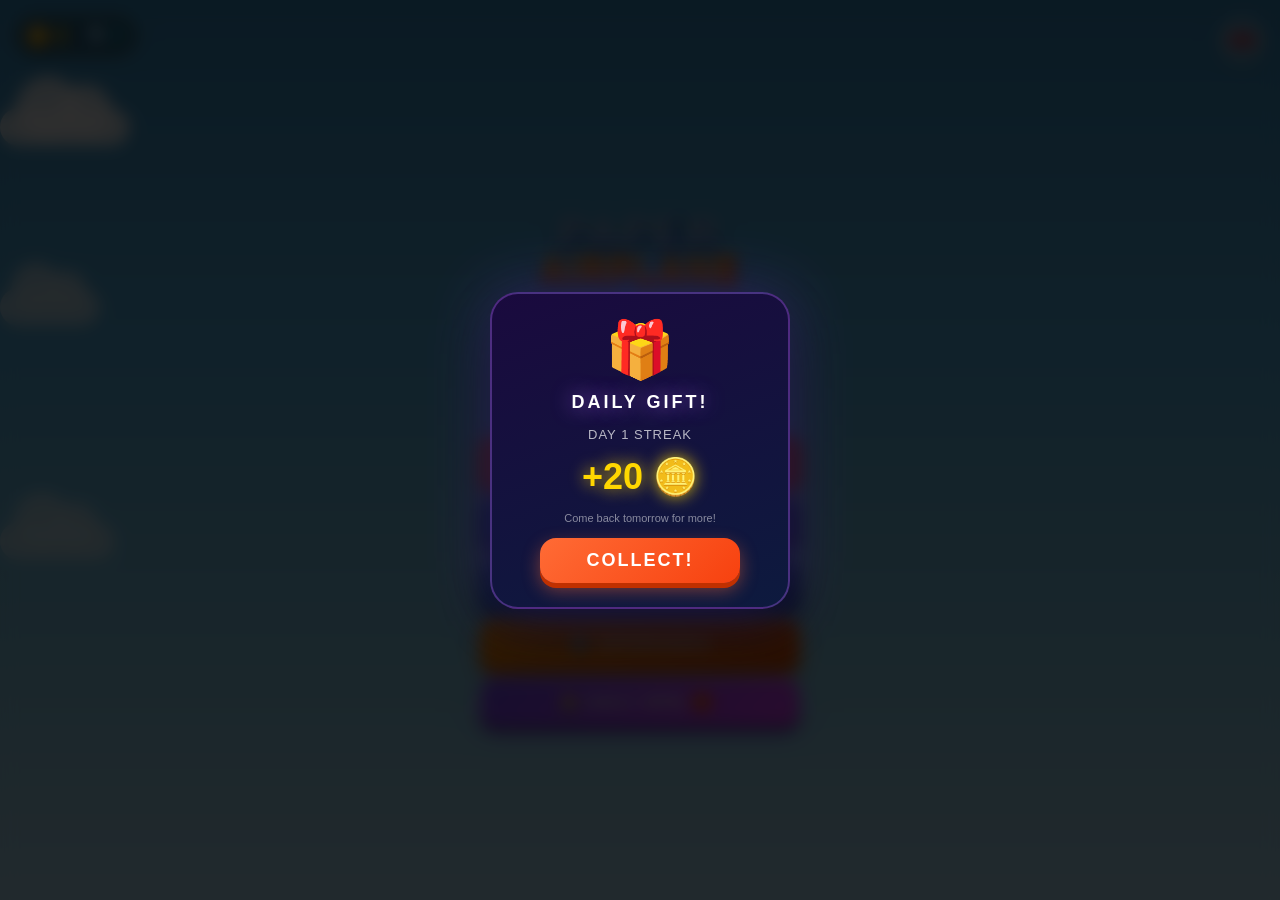
==== index.html @ 9ddf49f9 "v45: missile pickup, beatable boss, detailed tutorial, boss map labels - drawAmmoCrate replaced with" ====
<!DOCTYPE html>
<html lang="en">
<head>
<meta charset="UTF-8">
<meta name="viewport" content="width=device-width, initial-scale=1.0, maximum-scale=1.0, user-scalable=no, viewport-fit=cover">
<meta name="apple-mobile-web-app-capable" content="yes">
<meta name="apple-mobile-web-app-status-bar-style" content="black-translucent">
<meta name="apple-mobile-web-app-title" content="Paper Airplane">
<meta name="theme-color" content="#87CEEB">
<title>Paper Airplane</title>
<link rel="manifest" href="manifest.json">
<link rel="apple-touch-icon" href="icons/apple-touch-icon.png">
<link rel="icon" type="image/svg+xml" href="icons/icon.svg">
<link rel="stylesheet" href="css/style.css?v=28">
</head>
<body>

<!-- DAILY SPIN MODAL -->
<div id="spin-modal" class="spin-modal hidden">
  <div class="spin-box">
    <button class="spin-close-x" onclick="closeSpin()">✕</button>
    <div class="spin-title">🎰 DAILY SPIN</div>
    <div class="spin-wheel-wrap">
      <div class="spin-pointer">▼</div>
      <canvas id="spin-wheel" width="260" height="260"></canvas>
    </div>
    <div id="spin-result" class="spin-result"></div>
    <button id="spin-btn-go" class="btn-play" style="font-size:20px;padding:14px 50px;max-width:220px" onclick="doSpin(false)">🎰 SPIN!</button>
    <!-- Extra ad spins: 3 per day -->
    <div id="spin-ad-slots" class="spin-ad-slots">
      <div class="spin-ad-label" data-i18n="extraSpins">Extra spins today</div>
      <div class="spin-ad-row">
        <button class="spin-ad-btn" id="spin-ad-1" onclick="doAdSpin()">▶ Ad spin</button>
        <button class="spin-ad-btn" id="spin-ad-2" onclick="doAdSpin()">▶ Ad spin</button>
        <button class="spin-ad-btn" id="spin-ad-3" onclick="doAdSpin()">▶ Ad spin</button>
      </div>
    </div>
  </div>
</div>

<!-- TUTORIAL MODAL (first time only) -->
<div id="tutorial-modal" class="tutorial-modal hidden">
  <div class="tut-box">
    <div class="tut-icon">✈️</div>
    <h2 class="tut-title" data-i18n="howToPlay">HOW TO PLAY</h2>
    <div class="tut-steps">
      <div class="tut-step">
        <span class="tut-step-icon">✋</span>
        <span data-i18n-html="tut1"><b>Hold</b> the screen to fly up — <b>release</b> to fall down</span>
      </div>
      <div class="tut-step">
        <span class="tut-step-icon">🟩</span>
        <span data-i18n-html="tut2">Fly through the <b>gaps</b> in the pillars — don't crash!</span>
      </div>

      <div class="tut-section-title">✅ COLLECT THESE</div>
      <div class="tut-step tut-good">
        <span class="tut-step-icon">🪙</span>
        <span><b>Coins</b> — collect them to buy vehicles &amp; upgrades</span>
      </div>
      <div class="tut-step tut-good">
        <span class="tut-step-icon">🎁</span>
        <span><b>Surprise boxes</b> — random reward: coins, shield or diamonds!</span>
      </div>
      <div class="tut-step tut-good">
        <span class="tut-step-icon">🛡️</span>
        <span><b>Shield</b> — absorbs one crash so you survive!</span>
      </div>
      <div class="tut-step tut-good">
        <span class="tut-step-icon">🚀</span>
        <span><b>Missiles</b> — ammo for your gun, tap 🔫 button to shoot!</span>
      </div>

      <div class="tut-section-title">☠️ AVOID THESE</div>
      <div class="tut-step tut-bad">
        <span class="tut-step-icon">🟫</span>
        <span><b>Pillars</b> — crashing into them ends your flight</span>
      </div>
      <div class="tut-step tut-bad">
        <span class="tut-step-icon">🔴</span>
        <span><b>Red spike balls</b> — deadly! Shoot them to destroy &amp; earn coins</span>
      </div>
      <div class="tut-step tut-bad">
        <span class="tut-step-icon">🚁</span>
        <span><b>Enemy drones &amp; missiles</b> — shoot them or dodge!</span>
      </div>

      <div class="tut-step">
        <span class="tut-step-icon">🛬</span>
        <span data-i18n-html="tut5">Reach the <b>distance goal</b> — then fly onto the <b>runway</b> to land!</span>
      </div>
      <div class="tut-step">
        <span class="tut-step-icon">⚔️</span>
        <span>Every <b>10th level</b> is a <b>BOSS</b> — stock up on ammo and dodge its shots!</span>
      </div>
    </div>
    <div class="tut-demo-note" data-i18n="tutDemoNote">👇 Try it yourself in the demo below!</div>
    <button id="tut-start-btn" class="btn-play" data-i18n="letsFly">LET'S FLY!</button>
  </div>
</div>

<!-- MENU -->
<div id="screen-menu" class="screen active">
  <div class="menu-sky">
    <div class="sky-cloud c1"></div>
    <div class="sky-cloud c2"></div>
    <div class="sky-cloud c3"></div>
  </div>
  <!-- Coins — top left -->
  <div class="menu-coins-corner">
    <span class="coin-dot"></span><span id="menu-coins">0</span>
    &nbsp;<span style="color:#00eaff">💎</span><span id="menu-diamonds" style="color:#00eaff;font-weight:bold">0</span>
  </div>
  <!-- Language Selector -->
  <div class="lang-selector" id="langSelector">
    <button class="lang-btn" id="langBtn">🇬🇧</button>
    <div class="lang-dropdown hidden" id="langDropdown"></div>
  </div>
  <div class="menu-content">
    <div class="logo">
      <h1>PAPER</h1>
      <h2>AIRPLANE</h2>
    </div>
    <div class="vehicle-display">
      <canvas id="vehicleCanvas" width="120" height="80"></canvas>
      <div id="vehicle-name" class="vehicle-name">Paper Plane</div>
    </div>
    <div class="stats-row">
      <div class="stat"><span id="menu-level">LVL 1</span></div>
    </div>
    <button id="playBtn" class="btn-play" data-i18n="play">PLAY</button>
    <button id="freePlayBtn" class="btn-free-play">✈️ MY FLIGHT <span id="fp-best-badge" class="fp-best-badge"></span></button>
    <button id="levelsBtn" class="btn-levels" data-i18n="levelsBtn">🗺️ LEVELS</button>
    <button id="shopBtn" class="btn-upgrades" data-i18n="upgradesMenu">⚙️ UPGRADES</button>
    <button id="spinBtn" class="btn-spin" onclick="showSpin()">🎰 DAILY SPIN <span id="spin-badge" class="spin-badge hidden">!</span><span id="spin-countdown" class="spin-countdown"></span></button>
  </div>
</div>

<!-- GAME -->
<div id="screen-game" class="screen">
  <canvas id="gameCanvas"></canvas>
  <button id="shoot-btn" class="shoot-btn hidden">🔫</button>
  <button id="tut-skip-btn" class="tut-skip-btn hidden" onclick="skipTutorial()">SKIP ›</button>
  <div class="game-hud">
    <div class="hud-left">
      <span class="hud-label" data-i18n="level">LEVEL</span>
      <span id="hud-level">1</span>
      <span class="hud-label" style="margin-top:3px">🟡 <span id="hud-coins" style="color:#FFD700;font-weight:bold;">0</span></span>
    </div>
    <div class="hud-center">
      <span class="hud-label" data-i18n="distance">DISTANCE</span>
      <span id="hud-distance">0m</span>
      <span id="hud-goal" class="hud-goal">/ 250m</span>
    </div>
    <div class="hud-right" style="display:none">
      <span class="hud-label" data-i18n="ammo">AMMO</span>
      <span id="hud-ammo" class="hud-ammo-dots">—</span>
    </div>
  </div>
</div>

<!-- DEATH SCREEN — unified single screen -->
<div id="screen-revive" class="screen">
  <div class="death-content">
    <!-- Paper-plane silhouette + title -->
    <svg class="crash-mark" viewBox="0 0 64 64" aria-hidden="true">
      <path d="M4 32 L60 8 L40 56 L32 38 Z" fill="none" stroke="currentColor" stroke-width="2.5" stroke-linejoin="round"/>
      <path d="M32 38 L60 8" fill="none" stroke="currentColor" stroke-width="2.5" stroke-linejoin="round" opacity="0.5"/>
    </svg>
    <h1 class="go-title" data-i18n="crashed">CRASHED!</h1>
    <div class="go-stats">
      <div class="go-stat">
        <div class="go-stat-label" data-i18n="level">LEVEL</div>
        <div class="go-stat-value" id="go-level">1</div>
      </div>
      <div class="go-stat">
        <div class="go-stat-label" data-i18n="distance">DISTANCE</div>
        <div class="go-stat-value" id="go-distance" style="font-size:16px">0m</div>
      </div>
      <div class="go-stat">
        <div class="go-stat-label" data-i18n="coins">COINS</div>
        <div class="go-stat-value" id="go-coins">+0</div>
      </div>
    </div>

    <!-- CONTINUE section: shown while revives are available -->
    <div id="death-continue" class="hidden">
      <div class="revive-ring-wrap">
        <svg width="72" height="72" viewBox="0 0 110 110">
          <circle id="revive-ring-bg" cx="55" cy="55" r="48" fill="none" stroke-width="6"/>
          <circle id="revive-ring-fill" cx="55" cy="55" r="48" fill="none" stroke-width="6"
            stroke-linecap="round" stroke-dasharray="301.6" stroke-dashoffset="0"/>
        </svg>
        <div id="revive-countdown-num">5</div>
      </div>
      <!-- Coin revive: up to 3x, cost rises 100→200→300 -->
      <button id="revive-coin-btn" class="btn-revive-coin"><span data-i18n="continueGame">CONTINUE</span> · <span id="revive-coin-cost">100</span></button>
      <!-- Ad revive: up to 2x, hidden after any coin revive -->
      <div id="revive-ad-section">
        <button id="revive-ad-btn" class="btn-revive-ad"><span data-i18n="watchAd">WATCH AD</span> <span id="revive-ad-count" class="chip">2</span></button>
      </div>
      <button id="retryBtn" class="btn-revive-newgame" data-i18n="newGame">NEW GAME</button>
      <button id="goMenuBtn" class="btn-revive-menu" data-i18n="menu">MENU</button>
    </div>

    <!-- Buy ammo row — shown only when cannon unlocked, not free play -->
    <div id="death-ammo-shop" class="death-ammo-shop hidden">
      <button class="death-ammo-btn" id="death-buy-ammo">🔫 +1 · 50 🪙</button>
      <span id="death-ammo-count" class="death-ammo-count">0</span>
    </div>

    <!-- ENDED section: shown when revives are exhausted -->
    <div id="death-ended" class="hidden">
      <button id="retryBtn2" class="btn-revive-newgame" data-i18n="newGame">NEW GAME</button>
      <button id="goShopBtn" class="btn-revive-menu" data-i18n="upgradesBtn">UPGRADES</button>
      <button id="goMenuBtn2" class="btn-revive-menu" data-i18n="menu">MENU</button>
    </div>
  </div>
</div>

<!-- INTERSTITIAL AD OVERLAY -->
<div id="ad-interstitial">
  <div class="ad-placeholder">
    <div class="ad-placeholder-icon">📺</div>
    <div class="ad-placeholder-text">AD PLACEHOLDER<br><small style="opacity:.5">Replace with AdMob SDK when publishing</small></div>
    <button class="ad-placeholder-skip" id="ad-skip-btn">Please wait...</button>
  </div>
</div>

<!-- LEVEL COMPLETE -->
<div id="screen-levelcomplete" class="screen">
  <div class="levelcomplete-content">
    <div class="lc-icon">🎉</div>
    <h1 class="lc-title" data-i18n="levelComplete">LEVEL COMPLETE!</h1>
    <div class="lc-bravo" id="lc-bravo" data-i18n="wellDone">⭐ WELL DONE! ⭐</div>
    <div class="lc-stats">
      <div class="lc-stat">
        <div class="lc-stat-label" data-i18n="level">LEVEL</div>
        <div class="lc-stat-value" id="lc-level">1</div>
      </div>
      <div class="lc-stat">
        <div class="lc-stat-label" data-i18n="distance">DISTANCE</div>
        <div class="lc-stat-value" id="lc-distance">0m</div>
      </div>
      <div class="lc-stat">
        <div class="lc-stat-label" data-i18n="coins">COINS</div>
        <div class="lc-stat-value" id="lc-coins">+0</div>
      </div>
    </div>
    <div id="lc-diamond-row" class="hidden" style="color:#00eaff;font-size:20px;margin:6px 0;font-weight:bold">💎 +1 DIAMOND!</div>
    <div id="lc-biome" class="lc-biome hidden"></div>
    <!-- Ammo shop row (only visible when cannon is unlocked) -->
    <div id="lc-ammo-shop" class="lc-ammo-shop hidden">
      <span class="lc-ammo-label">💦 Ammo</span>
      <button class="lc-ammo-btn" onclick="lcBuyAmmo()">🔫 +1 · 50 🪙</button>
      <span id="lc-ammo-count" class="lc-ammo-count">0</span>
    </div>
    <button id="nextLevelBtn" class="btn-play">NEXT LEVEL ›</button>
    <button id="lcShopBtn" class="btn-shop" data-i18n="upgradesBtn">🔧 UPGRADES</button>
    <button id="lcMenuBtn" class="btn-menu" data-i18n="menu">MENU</button>
  </div>
</div>

<!-- LEVEL SELECT -->
<div id="screen-levels" class="screen">
  <div class="shop-header">
    <button id="levelsBackBtn" class="btn-back">←</button>
    <h1 data-i18n="levelsTitle">LEVELS</h1>
    <div class="shop-coins">LVL <span id="levels-current">1</span> / 70</div>
  </div>
  <div class="levels-scroll">
    <div id="worlds-container"></div>
  </div>
</div>

<!-- SHOP -->
<div id="screen-shop" class="screen">
  <div class="shop-header">
    <button id="shopBackBtn" class="btn-back">←</button>
    <h1 data-i18n="upgradesTitle">UPGRADES</h1>
    <div class="shop-coins">🪙 <span id="shop-coins">0</span> &nbsp; 💎 <span id="shop-diamonds">0</span></div>
  </div>
  <div class="shop-section">
    <h3 data-i18n="vehicles">VEHICLES</h3>
    <div class="vehicles-grid" id="vehicles-grid"></div>
  </div>
  <div class="shop-section">
    <h3 data-i18n="upgradesSec">UPGRADES</h3>
    <div class="upgrades-list" id="upgrades-list"></div>
  </div>
  <div class="shop-section">
    <h3>✨ TRAIL SKINS</h3>
    <div class="skins-grid" id="skins-grid"></div>
  </div>
</div>

<script src="js/game.js?v=45"></script>
<script>
  if ("serviceWorker" in navigator) {
    navigator.serviceWorker.register("./sw.js").catch(() => {});
  }
</script>
</body>
</html>
---- css/style.css ----
* { margin: 0; padding: 0; box-sizing: border-box; -webkit-tap-highlight-color: transparent; }

:root {
  --sky: #87CEEB; --sky-dark: #4a9aba; --ground: #5d9e3b;
  --coin: #FFD700; --accent: #FF6B35; --white: #ffffff; --dark: #1a1a2e;
}

html {
  position: fixed; width: 100%; height: 100%; overflow: hidden;
}

body {
  background: var(--sky);
  font-family: 'Arial Rounded MT Bold', 'Arial', sans-serif;
  position: fixed; width: 100%; height: 100%;
  overflow: hidden; user-select: none;
}

.screen {
  display: none; position: fixed; inset: 0;
  flex-direction: column; align-items: center; justify-content: center;
}
.screen.active { display: flex; }
.hidden { display: none !important; }

/* ── TUTORIAL MODAL ── */
.tutorial-modal {
  position: fixed; inset: 0; z-index: 100;
  background: rgba(0,0,0,0.75); backdrop-filter: blur(6px);
  display: flex; align-items: center; justify-content: center;
  padding: 20px;
}
.tut-box {
  background: linear-gradient(160deg, #1a1a3e, #16213e);
  border: 1px solid rgba(255,255,255,0.15); border-radius: 24px;
  padding: 28px 24px; max-width: 360px; width: 100%;
  display: flex; flex-direction: column; align-items: center; gap: 16px;
  box-shadow: 0 8px 40px rgba(0,0,0,0.6);
}
.tut-icon { font-size: 52px; }
.tut-title { color: white; font-size: 22px; letter-spacing: 3px; }
.tut-steps { display: flex; flex-direction: column; gap: 10px; width: 100%; }
.tut-step {
  display: flex; align-items: center; gap: 12px;
  background: rgba(255,255,255,0.06); border-radius: 12px; padding: 10px 14px;
  color: rgba(255,255,255,0.85); font-size: 13px; line-height: 1.4;
}
.tut-step-icon { font-size: 22px; flex-shrink: 0; }
.tut-good { border-left: 3px solid #4CAF50; background: rgba(76,175,80,0.10); }
.tut-bad  { border-left: 3px solid #f44336; background: rgba(244,67,54,0.10); }
.tut-section-title {
  font-size: 11px; font-weight: bold; letter-spacing: 2px;
  color: rgba(255,255,255,0.45); text-align: left; padding: 4px 2px 0;
  margin-top: 2px;
}
.tut-demo-note {
  color: rgba(255,255,255,0.55); font-size: 12px; text-align: center;
  margin-top: -4px;
}

/* ── TUTORIAL SKIP BUTTON (overlaid on game canvas) ── */
.tut-skip-btn {
  position: absolute; top: 14px; right: 14px; z-index: 30;
  background: rgba(0,0,0,0.5); color: rgba(255,255,255,0.7);
  border: 1px solid rgba(255,255,255,0.22); border-radius: 20px;
  font-size: 13px; font-weight: bold; padding: 6px 14px;
  cursor: pointer; letter-spacing: 1px;
  transition: opacity .2s;
}
.tut-skip-btn:active { opacity: 0.6; }

/* ── MENU ── */
.menu-sky {
  position: absolute; inset: 0;
  background: linear-gradient(180deg, #3a8fc2 0%, #5bb8e8 40%, #87CEEB 70%, #b8e4f9 100%);
  z-index: 0; overflow: hidden;
}
.sky-cloud {
  position: absolute; background: rgba(255,255,255,0.82);
  border-radius: 50px; height: 38px;
}
.sky-cloud::before, .sky-cloud::after {
  content: ''; position: absolute; background: rgba(255,255,255,0.82); border-radius: 50%;
}
.c1 { width: 130px; top: 12%; animation: cloudMove 22s linear infinite; }
.c1::before { width: 64px; height: 64px; top: -32px; left: 16px; }
.c1::after  { width: 54px; height: 54px; top: -24px; left: 58px; }
.c2 { width: 100px; top: 32%; animation: cloudMove 30s linear 10s infinite; opacity: 0.7; }
.c2::before { width: 48px; height: 48px; top: -26px; left: 12px; }
.c2::after  { width: 40px; height: 40px; top: -18px; left: 46px; }
.c3 { width: 115px; top: 58%; animation: cloudMove 26s linear 5s infinite; opacity: 0.6; }
.c3::before { width: 56px; height: 56px; top: -30px; left: 14px; }
.c3::after  { width: 46px; height: 46px; top: -20px; left: 52px; }
@keyframes cloudMove { from { left: -160px; } to { left: 110%; } }
.menu-content {
  position: relative; z-index: 1;
  display: flex; flex-direction: column; align-items: center;
  gap: 9px; width: 100%; padding: 52px 20px 16px;
}
.logo { text-align: center; }
.logo-plane { font-size: 48px; margin-bottom: 4px; filter: drop-shadow(0 4px 8px rgba(0,0,0,0.3)); animation: float 3s ease-in-out infinite; }
@keyframes float { 0%,100%{transform:translateY(0)} 50%{transform:translateY(-8px)} }
.logo h1 { font-size: 44px; color: #fff; letter-spacing: 3px; text-shadow: 0 3px 0 #1976D2, 0 5px 0 #0D47A1, 0 7px 12px rgba(0,0,0,0.4); -webkit-text-stroke: 2px #1565C0; margin: 0; line-height: 1; }
.logo h2 { font-size: 36px; color: #FFD600; letter-spacing: 2px; margin-top: -2px; text-shadow: 0 3px 0 #E65100, 0 5px 0 #BF360C, 0 7px 12px rgba(0,0,0,0.4); -webkit-text-stroke: 1.5px #E65100; line-height: 1; }

.vehicle-display { display: flex; flex-direction: column; align-items: center; gap: 3px; }
#vehicleCanvas { filter: drop-shadow(0 4px 12px rgba(0,0,0,0.25)); width: 100px; height: 66px; }
.vehicle-name { color: white; font-size: 12px; font-weight: bold; letter-spacing: 2px; text-shadow: 0 2px 4px rgba(0,0,0,0.3); }

/* Coins badge — top left corner of menu */
.menu-coins-corner {
  position: absolute; top: 16px; left: 16px; z-index: 10;
  display: flex; align-items: center; gap: 7px;
  background: rgba(0,0,0,0.32); backdrop-filter: blur(10px);
  border: 1.5px solid rgba(255,215,0,0.45);
  border-radius: 50px; padding: 7px 14px 7px 10px;
  box-shadow: 0 2px 10px rgba(0,0,0,0.3);
}
.menu-coins-corner #menu-coins {
  color: #FFD700; font-size: 20px; font-weight: bold;
  text-shadow: 0 2px 6px rgba(200,120,0,0.6);
}

.stats-row { display: flex; gap: 12px; flex-wrap: wrap; justify-content: center; }
.stat { display: flex; align-items: center; gap: 6px; background: rgba(255,255,255,0.25); border-radius: 24px; padding: 8px 16px; backdrop-filter: blur(10px); }
.stat span { color: white; font-size: 18px; font-weight: bold; text-shadow: 0 2px 4px rgba(0,0,0,0.3); }
.coin-dot {
  display: inline-block; width: 22px; height: 22px; border-radius: 50%;
  background: radial-gradient(circle at 35% 35%, #FFE082, #FFD700 50%, #F9A825);
  border: 2px solid #F57F17;
  box-shadow: 0 2px 6px rgba(0,0,0,0.3), inset 0 1px 0 rgba(255,255,255,0.4);
  flex-shrink: 0;
}

/* ── LANGUAGE SELECTOR ── */
.lang-selector {
  position: absolute; top: 18px; right: 16px; z-index: 10;
}
.lang-btn {
  width: 44px; height: 44px; border-radius: 50%;
  border: 2px solid rgba(255,255,255,0.6);
  background: rgba(255,255,255,0.25); backdrop-filter: blur(10px);
  font-size: 24px; cursor: pointer; display: flex; align-items: center; justify-content: center;
  box-shadow: 0 2px 8px rgba(0,0,0,0.2); transition: transform .1s;
  line-height: 1;
}
.lang-btn:active { transform: scale(0.92); }
.lang-dropdown {
  position: absolute; top: 52px; right: 0;
  background: rgba(15,20,40,0.95); backdrop-filter: blur(16px);
  border: 1px solid rgba(255,255,255,0.15); border-radius: 16px;
  padding: 8px; min-width: 160px;
  box-shadow: 0 8px 32px rgba(0,0,0,0.5);
  display: flex; flex-direction: column; gap: 2px;
}
.lang-opt {
  background: transparent; border: none; color: white;
  font-size: 15px; padding: 9px 14px; border-radius: 10px;
  cursor: pointer; text-align: left; transition: background .15s;
  white-space: nowrap;
}
.lang-opt:hover, .lang-opt.lang-active { background: rgba(255,255,255,0.12); }
.lang-opt.lang-active { color: #FFD700; }

.btn-play {
  background: linear-gradient(135deg, #FF6B35, #f7410f);
  color: white; border: none; border-radius: 16px;
  font-size: 20px; font-weight: bold; letter-spacing: 2px;
  padding: 15px 32px; cursor: pointer; width: 100%; max-width: 320px;
  box-shadow: 0 5px 0 #c03000, 0 7px 18px rgba(255,107,53,0.45);
  transition: transform .1s;
}
.btn-play:active { transform: scale(0.96) translateY(2px); box-shadow: 0 2px 0 #c03000; }

/* ── MY FLIGHT (Free Play) button — softer, distinct from PLAY ── */
.btn-free-play {
  background: linear-gradient(135deg, #1565C0, #283593);
  color: white; border: 2px solid rgba(255,255,255,0.25); border-radius: 16px;
  font-size: 18px; font-weight: bold; letter-spacing: 2px;
  padding: 13px 32px; cursor: pointer; width: 100%; max-width: 320px;
  box-shadow: 0 4px 0 #0d2b7a, 0 6px 16px rgba(21,101,192,0.4);
  transition: transform .1s;
}
.btn-free-play:active { transform: scale(0.96) translateY(2px); box-shadow: 0 2px 0 #0d2b7a; }
.fp-best-badge { font-size: 11px; opacity: 0.82; margin-left: 4px; }

.btn-shop {
  background: rgba(255,255,255,0.22); color: white;
  border: 1.5px solid rgba(255,255,255,0.4); border-radius: 16px;
  font-size: 15px; font-weight: bold; padding: 10px 28px;
  cursor: pointer; backdrop-filter: blur(10px); transition: transform .1s;
}
.btn-shop:active { transform: scale(0.96); }

.btn-levels {
  background: linear-gradient(135deg, #1976D2, #0D47A1);
  color: white; border: 2px solid rgba(255,255,255,0.35); border-radius: 16px;
  font-size: 17px; font-weight: bold; letter-spacing: 2px;
  padding: 13px 32px; cursor: pointer; width: 100%; max-width: 320px;
  box-shadow: 0 5px 0 #0D47A1, 0 8px 18px rgba(13,71,161,0.45);
  text-shadow: 0 2px 4px rgba(0,0,0,0.3);
  transition: transform .1s;
}
.btn-levels:active { transform: scale(0.96) translateY(3px); box-shadow: 0 2px 0 #0D47A1; }

.btn-upgrades {
  background: linear-gradient(135deg, #FF8F00, #E65100);
  color: white; border: 2px solid rgba(255,255,255,0.35); border-radius: 16px;
  font-size: 17px; font-weight: bold; letter-spacing: 2px;
  padding: 13px 32px; cursor: pointer; width: 100%; max-width: 320px;
  box-shadow: 0 5px 0 #BF360C, 0 8px 18px rgba(230,81,0,0.45);
  text-shadow: 0 2px 4px rgba(0,0,0,0.3);
  transition: transform .1s;
}
.btn-upgrades:active { transform: scale(0.96) translateY(3px); box-shadow: 0 2px 0 #BF360C; }

.btn-menu {
  background: transparent; color: rgba(255,255,255,0.7);
  border: 1px solid rgba(255,255,255,0.28); border-radius: 16px;
  font-size: 13px; padding: 9px 24px; cursor: pointer;
}

/* ── GAME ── */
#screen-game { background: #000; padding: 0; touch-action: none; }
#gameCanvas { display: block; width: 100%; height: 100%; touch-action: none; }

.game-hud {
  position: absolute; top: 0; left: 0; right: 0;
  display: flex; justify-content: space-between; align-items: flex-start;
  padding: 10px 12px; gap: 6px; pointer-events: none;
}
.hud-left, .hud-right, .hud-center {
  display: flex; flex-direction: column; align-items: center;
  background: rgba(0,0,0,0.28); border-radius: 14px;
  padding: 5px 12px; backdrop-filter: blur(6px);
}
.hud-center { flex: 1; max-width: 160px; }
.hud-label { color: rgba(255,255,255,0.65); font-size: 9px; letter-spacing: 2px; }
#hud-level { color: #FFD700; font-size: 22px; font-weight: bold; line-height: 1.1; }
#hud-distance { color: #80deea; font-size: 18px; font-weight: bold; line-height: 1.1; }
.hud-goal { color: rgba(255,255,255,0.5); font-size: 11px; margin-top: 1px; }
.hud-ammo-dots { color: #ffcc02; font-size: 11px; letter-spacing: 2px; line-height: 1.4; word-break: break-all; text-align: center; max-width: 80px; }

/* ── SHOOT BUTTON ── */
.shoot-btn {
  position: absolute; bottom: 32px; right: 18px;
  width: 76px; height: 76px; border-radius: 50%;
  border: 3px solid rgba(255,90,20,0.95);
  background: radial-gradient(circle at 40% 38%, rgba(220,60,0,0.9), rgba(120,10,0,0.85));
  color: white; font-size: 13px; font-weight: bold; line-height: 1.2;
  cursor: pointer; z-index: 20;
  display: flex; flex-direction: column; align-items: center; justify-content: center; gap: 1px;
  box-shadow: 0 4px 20px rgba(255,80,30,0.6), inset 0 1px 0 rgba(255,150,80,0.4);
  touch-action: none; user-select: none;
  transition: opacity 0.15s, transform 0.15s;
}
.shoot-btn:active { transform: scale(0.88) !important; opacity: 0.75 !important; }


/* ── REVIVE SCREEN ── */
#screen-revive {
  background: linear-gradient(180deg,#2a0000 0%,#1a0606 100%);
  position: fixed; inset: 0; display: none; flex-direction: column;
  align-items: center; justify-content: center; z-index: 50;
}
#screen-revive.active { display: flex; }
/* Unified death screen */
.death-content {
  display: flex; flex-direction: column; align-items: center; gap: 12px;
  padding: 28px 22px; width: 100%; max-width: 340px;
  overflow-y: auto; -webkit-overflow-scrolling: touch;
}
/* countdown ring */
.revive-ring-wrap { position: relative; width: 72px; height: 72px; margin: 4px 0; }
.revive-ring-wrap svg { transform: rotate(-90deg); }
#revive-ring-bg { stroke: rgba(255,255,255,0.1); }
#revive-ring-fill { stroke: #FF6B35; transition: stroke-dashoffset 1s linear; }
#revive-countdown-num {
  position: absolute; inset: 0; display: flex; align-items: center; justify-content: center;
  color: #FF6B35; font-size: 26px; font-weight: 800;
}
#death-continue { display: flex; flex-direction: column; align-items: center; gap: 9px; width: 100%; }
#death-ended    { display: flex; flex-direction: column; align-items: center; gap: 9px; width: 100%; }
/* primary: coin continue */
.btn-revive-coin {
  background: linear-gradient(160deg, #2e7d32 0%, #1b5e20 100%);
  color: white; border: none; border-radius: 14px;
  font-size: 16px; font-weight: 700; padding: 13px 24px;
  cursor: pointer; width: 100%;
  box-shadow: 0 3px 0 #143d16, 0 5px 16px rgba(46,125,50,0.4);
  transition: transform .1s, opacity .2s;
}
.btn-revive-coin:active { transform: translateY(2px); box-shadow: 0 1px 0 #143d16; }
#revive-ad-section { display: flex; flex-direction: column; align-items: center; gap: 5px; width: 100%; }
/* secondary: ad */
.btn-revive-ad {
  background: rgba(255,255,255,0.08);
  color: rgba(255,255,255,0.85); border: 1px solid rgba(255,255,255,0.18); border-radius: 14px;
  font-size: 15px; font-weight: 600; padding: 11px 24px;
  cursor: pointer; width: 100%;
  transition: transform .1s, opacity .2s;
}
.btn-revive-ad:active { transform: translateY(1px); }
.chip {
  display: inline-block; background: rgba(255,255,255,0.15);
  border-radius: 20px; padding: 1px 7px; font-size: 12px;
  vertical-align: middle; margin-left: 4px;
}
/* NEW GAME — most prominent action */
.btn-revive-newgame {
  background: linear-gradient(160deg, #1565c0 0%, #0d47a1 100%);
  color: white; border: none; border-radius: 14px;
  font-size: 16px; font-weight: 700; padding: 13px 24px;
  cursor: pointer; width: 100%;
  box-shadow: 0 3px 0 #0a2f6e, 0 5px 16px rgba(21,101,192,0.4);
  transition: transform .1s;
}
.btn-revive-newgame:active { transform: translateY(2px); box-shadow: 0 1px 0 #0a2f6e; }
/* ammo buy row on death screen */
.death-ammo-shop {
  display: flex; align-items: center; gap: 10px; width: 100%;
  background: rgba(255,204,2,0.08); border: 1px solid rgba(255,204,2,0.2);
  border-radius: 12px; padding: 8px 14px;
}
.death-ammo-btn {
  flex: 1; background: rgba(255,204,2,0.15); border: 1px solid rgba(255,204,2,0.4);
  border-radius: 10px; color: #ffcc02; font-size: 14px; font-weight: 600;
  padding: 8px 12px; cursor: pointer; transition: background .1s;
}
.death-ammo-btn:active { background: rgba(255,204,2,0.28); }
.death-ammo-count {
  color: #ffcc02; font-size: 18px; font-weight: bold; min-width: 28px; text-align: right;
}
/* menu link */
.btn-revive-menu {
  background: transparent; color: rgba(255,255,255,0.38);
  border: 1px solid rgba(255,255,255,0.12); border-radius: 14px;
  font-size: 13px; font-weight: 500; padding: 9px 24px;
  cursor: pointer; width: 100%; transition: opacity .1s;
}
.btn-revive-menu:active { opacity: 0.6; }

/* ── INTERSTITIAL AD OVERLAY ── */
#ad-interstitial {
  position: fixed; inset: 0; z-index: 200;
  background: rgba(0,0,0,0.92); backdrop-filter: blur(6px);
  display: none; flex-direction: column;
  align-items: center; justify-content: center; gap: 20px;
}
#ad-interstitial.active { display: flex; }
.ad-placeholder {
  background: #111; border: 2px solid rgba(255,255,255,0.15);
  border-radius: 20px; padding: 40px 48px;
  display: flex; flex-direction: column; align-items: center; gap: 14px;
  min-width: 280px;
}
.ad-placeholder-icon { font-size: 48px; }
.ad-placeholder-text { color: rgba(255,255,255,0.7); font-size: 14px; letter-spacing: 1px; text-align: center; }
.ad-placeholder-skip {
  color: rgba(255,255,255,0.4); font-size: 13px;
  background: transparent; border: 1px solid rgba(255,255,255,0.15);
  border-radius: 20px; padding: 8px 20px; cursor: pointer;
}

/* ── DEATH SCREEN header ── */
.crash-mark {
  width: 48px; height: 48px; color: rgba(255,107,53,0.65);
  animation: crashIn .35s cubic-bezier(.36,.07,.19,.97) both;
}
@keyframes crashIn {
  0%  { opacity:0; transform:rotate(-15deg) scale(0.6); }
  100%{ opacity:1; transform:rotate(0deg)   scale(1);   }
}
.go-title {
  color: white; font-size: 32px; font-weight: 800;
  letter-spacing: 5px; margin: 0;
  text-shadow: 0 2px 12px rgba(255,107,53,0.5);
}
.go-stats { display: flex; gap: 8px; width: 100%; }
.go-stat {
  flex: 1; background: rgba(255,255,255,0.07); border-radius: 12px;
  padding: 10px 4px; text-align: center; border: 1px solid rgba(255,255,255,0.1);
}
.go-stat-label { color: rgba(255,255,255,0.45); font-size: 9px; letter-spacing: 2px; margin-bottom: 4px; }
.go-stat-value { color: white; font-size: 20px; font-weight: bold; }

/* ── LEVEL COMPLETE ── */
#screen-levelcomplete { background: linear-gradient(180deg,#0a2a10 0%,#1a4a20 50%,#0d2a1a 100%); }
.levelcomplete-content {
  display: flex; flex-direction: column; align-items: center; gap: 18px;
  padding: 40px 28px; width: 100%; max-width: 380px;
}
.lc-icon { font-size: 72px; animation: pop 0.5s cubic-bezier(0.36,0.07,0.19,0.97); }
@keyframes pop { 0%{transform:scale(0)} 70%{transform:scale(1.2)} 100%{transform:scale(1)} }
.lc-title { color: #4CAF50; font-size: 32px; letter-spacing: 3px; text-shadow: 0 0 20px rgba(76,175,80,0.7); }
.lc-stats { display: flex; gap: 12px; width: 100%; }
.lc-stat {
  flex: 1; background: rgba(255,255,255,0.08); border-radius: 16px;
  padding: 14px 8px; text-align: center; border: 1px solid rgba(76,175,80,0.25);
}
.lc-stat-label { color: rgba(255,255,255,0.5); font-size: 11px; letter-spacing: 2px; margin-bottom: 6px; }
.lc-stat-value { color: white; font-size: 26px; font-weight: bold; }
.lc-bravo {
  font-size: 22px; font-weight: bold; color: #FFD700;
  text-shadow: 0 0 16px rgba(255,215,0,0.8);
  letter-spacing: 2px;
  animation: bravoIn 0.6s cubic-bezier(0.36,0.07,0.19,0.97) both;
}
@keyframes bravoIn {
  0% { transform: scale(0.5) translateY(20px); opacity: 0; }
  60% { transform: scale(1.15) translateY(-4px); opacity: 1; }
  100% { transform: scale(1) translateY(0); opacity: 1; }
}
.lc-biome {
  color: #80deea; font-size: 14px; font-weight: bold; letter-spacing: 2px;
  background: rgba(0,200,255,0.1); padding: 8px 20px; border-radius: 20px;
  border: 1px solid rgba(0,200,255,0.25);
}
.lc-ammo-shop {
  display: flex; align-items: center; gap: 10px;
  background: rgba(255,107,53,0.12); border: 1.5px solid rgba(255,107,53,0.35);
  border-radius: 18px; padding: 8px 16px; margin: 4px 0;
}
.lc-ammo-label { color: #FFD700; font-size: 15px; font-weight: 700; flex: 1; }
.lc-ammo-btn {
  background: linear-gradient(135deg,#FF6B35,#e64a19); color: #fff;
  border: none; border-radius: 14px; padding: 7px 16px;
  font-size: 14px; font-weight: 800; cursor: pointer; white-space: nowrap;
}
.lc-ammo-btn:active { transform: scale(0.93); }
.lc-ammo-count { color: #fff; font-size: 18px; font-weight: bold; min-width: 24px; text-align: center; }

/* ── SHOP ── */
#screen-shop { background: linear-gradient(180deg,#1a1a3e 0%,#16213e 100%); overflow-y: auto; -webkit-overflow-scrolling: touch; justify-content: flex-start; padding: 0; touch-action: pan-y; }
.shop-header {
  display: flex; justify-content: space-between; align-items: center;
  padding: 16px 20px; width: 100%; background: rgba(0,0,0,0.3);
  flex-shrink: 0; position: sticky; top: 0; z-index: 10;
}
.shop-header h1 { color: white; font-size: 20px; letter-spacing: 3px; }
.shop-coins { color: var(--coin); font-size: 18px; font-weight: bold; }
.btn-back { background: rgba(255,255,255,0.15); border: none; color: white; font-size: 20px; width: 40px; height: 40px; border-radius: 50%; cursor: pointer; }

.shop-section { width: 100%; padding: 18px 18px 0; }
.shop-section h3 { color: rgba(255,255,255,0.6); font-size: 12px; letter-spacing: 3px; margin-bottom: 12px; }

.vehicles-grid { display: grid; grid-template-columns: repeat(2,1fr); gap: 10px; padding-bottom: 10px; }
.vehicle-card {
  background: rgba(255,255,255,0.06); border: 2px solid rgba(255,255,255,0.1);
  border-radius: 16px; padding: 14px 10px; text-align: center; cursor: pointer;
  transition: all .2s;
}
.vehicle-card.owned  { border-color: rgba(255,255,255,0.3); }
.vehicle-card.active { border-color: var(--accent); background: rgba(255,107,53,0.15); }
/* coin-locked: can buy but need more coins */
.vehicle-card.locked { opacity: 0.55; }
/* level-locked: not yet reachable */
.vehicle-card.level-locked {
  opacity: 0.35;
  filter: grayscale(80%);
  cursor: not-allowed;
  border-color: rgba(255,255,255,0.06);
}
.vehicle-card.level-locked:active { transform: none; }
.vehicle-card:active { transform: scale(0.95); }
.vc-icon  { font-size: 32px; margin-bottom: 6px; }
.vc-name  { color: white; font-size: 11px; font-weight: bold; letter-spacing: 1px; margin-bottom: 4px; }
.vc-cost  { color: var(--coin); font-size: 12px; }
.vc-badge { font-size: 10px; margin-top: 4px; }
/* level requirement badge */
.vc-lvl-req {
  color: #90A4AE; font-size: 12px; font-weight: bold;
  margin-top: 4px; letter-spacing: 1px;
}
.vc-perk  { color: rgba(255,255,255,0.55); font-size: 9px; line-height: 1.3; margin-bottom: 4px; padding: 3px 4px; background: rgba(255,255,255,0.06); border-radius: 4px; }

.upgrades-list { display: flex; flex-direction: column; gap: 10px; padding-bottom: 28px; }
.upgrade-row {
  background: rgba(255,255,255,0.06); border: 1px solid rgba(255,255,255,0.1);
  border-radius: 14px; padding: 14px 16px;
  display: flex; align-items: center; gap: 14px; cursor: pointer;
}
.upgrade-row:active { transform: scale(0.98); }
.up-icon { font-size: 28px; }
.up-info { flex: 1; }
.up-name { color: white; font-size: 15px; font-weight: bold; margin-bottom: 2px; }
.up-desc { color: rgba(255,255,255,0.5); font-size: 12px; }
.up-bar { height: 8px; background: rgba(255,255,255,0.1); border-radius: 50px; margin-top: 6px; overflow: hidden; }
.up-bar-fill { height: 100%; border-radius: 50px; background: linear-gradient(90deg,#FF6B35,#FFD700); transition: width .3s; }
.up-cost { color: var(--coin); font-size: 14px; font-weight: bold; white-space: nowrap; }
.up-maxed { color: #4CAF50; font-size: 12px; font-weight: bold; }

/* ── TRAIL SKINS ── */
.skins-grid { display: grid; grid-template-columns: repeat(3,1fr); gap: 8px; padding-bottom: 12px; }
.skin-card {
  background: rgba(255,255,255,0.07);
  border: 1.5px solid rgba(255,255,255,0.14);
  border-radius: 14px;
  padding: 10px 6px 8px;
  display: flex; flex-direction: column; align-items: center;
  cursor: pointer; user-select: none;
  transition: transform .12s, border-color .15s;
}
.skin-card.skin-active { border-color: #FF6B35; background: rgba(255,107,53,0.13); }
.skin-card:active { transform: scale(0.93); }
.skin-emoji { font-size: 26px; line-height: 1.1; }
.skin-name  { font-size: 11px; font-weight: 700; color: #fff; text-align: center; margin: 3px 0 4px; letter-spacing: .5px; }
.skin-preview { display: flex; flex-wrap: wrap; justify-content: center; min-height: 14px; margin-bottom: 6px; }
.skin-btn { width: 100%; padding: 5px 0; border-radius: 20px; border: none; font-size: 10px; font-weight: 800; cursor: pointer; letter-spacing: .5px; }

@keyframes pulse { from{opacity:1;transform:scale(1)} to{opacity:0.7;transform:scale(1.05)} }

/* ── LEVEL SELECT ── */
#screen-levels {
  background: linear-gradient(180deg, #1a1a3e 0%, #16213e 100%);
  justify-content: flex-start;
  touch-action: pan-y;
}
.levels-scroll {
  width: 100%; overflow-y: auto; padding: 16px 16px 32px;
  flex: 1; touch-action: pan-y;
  -webkit-overflow-scrolling: touch;
}

.world-section {
  margin-bottom: 20px;
  border-radius: 18px;
  overflow: hidden;
  border: 1px solid rgba(255,255,255,0.08);
}
.world-header {
  display: flex; align-items: center; gap: 10px;
  padding: 12px 16px;
  background: var(--wc, rgba(255,255,255,0.08));
}
.world-emoji { font-size: 22px; }
.world-name  { color: #fff; font-size: 15px; font-weight: bold; letter-spacing: 2px; flex: 1; }
.world-range { color: rgba(255,255,255,0.5); font-size: 12px; }

.world-bubbles {
  display: grid; grid-template-columns: repeat(5, 1fr);
  gap: 8px; padding: 12px;
  background: rgba(0,0,0,0.25);
}

.lv-bubble {
  aspect-ratio: 1;
  border-radius: 50%;
  display: flex; align-items: center; justify-content: center;
  font-size: 14px; font-weight: bold;
  border: 2px solid transparent;
  transition: transform 0.12s;
  cursor: pointer;
  position: relative;
}
.lv-bubble:active { transform: scale(0.88); }

/* Completed level */
.lv-bubble.done {
  background: rgba(76,175,80,0.25);
  border-color: #4CAF50;
  color: #81c784;
  flex-direction: column; gap: 1px;
}
.lv-pb {
  font-size: 7px; color: #FFD700; font-weight: bold;
  letter-spacing: 0; line-height: 1; opacity: 0.9;
}
/* Current level — glowing */
.lv-bubble.current {
  background: rgba(255,107,53,0.3);
  border-color: #FF6B35;
  color: #fff;
  box-shadow: 0 0 12px rgba(255,107,53,0.6);
  animation: pulse 1s infinite alternate;
  font-size: 13px;
}
/* Locked level */
.lv-bubble.locked {
  background: rgba(0,0,0,0.35);
  border-color: rgba(255,255,255,0.12);
  color: rgba(255,255,255,0.25);
  cursor: default;
  flex-direction: column;
  gap: 0;
  font-size: 10px;
  position: relative;
  overflow: visible;
}
.lv-lock-icon { font-size: 18px; line-height: 1; }
.lv-lock-num  { font-size: 8px; color: rgba(255,255,255,0.35); line-height: 1; }

/* Chain links above/below locked bubbles */
.lv-bubble.locked::before,
.lv-bubble.locked::after {
  content: '⛓';
  position: absolute;
  font-size: 10px;
  opacity: 0.4;
  left: 50%; transform: translateX(-50%);
  pointer-events: none;
}
.lv-bubble.locked::before { top: -13px; }
.lv-bubble.locked::after  { bottom: -13px; }

/* Boss levels — special glow */
.lv-bubble.boss-level {
  border-color: #FF5722 !important;
  box-shadow: 0 0 10px rgba(255,87,34,0.5);
}
.lv-bubble.boss-level.done  { border-color: #FF5722 !important; }
.lv-bubble.boss-level.current { border-color: #FF5722 !important; box-shadow: 0 0 16px rgba(255,87,34,0.8), 0 0 30px rgba(255,87,34,0.4); }
.lv-boss-crown {
  position: absolute; top: -10px; right: -4px;
  font-size: 12px; pointer-events: none;
}
.lv-bubble-wrap {
  display: flex; flex-direction: column; align-items: center; gap: 4px;
}
.lv-boss-tag {
  font-size: 9px; font-weight: bold; letter-spacing: 1px;
  color: #FF5722; text-shadow: 0 0 6px rgba(255,87,34,0.8);
  white-space: nowrap;
}

/* ── DAILY SPIN BUTTON ── */
.btn-spin {
  background: linear-gradient(135deg, #7C4DFF, #E040FB);
  color: white; border: 2px solid rgba(255,255,255,0.35); border-radius: 16px;
  font-size: 16px; font-weight: bold; letter-spacing: 1px;
  padding: 12px 28px; cursor: pointer; width: 100%; max-width: 320px;
  box-shadow: 0 5px 0 #4A148C, 0 8px 20px rgba(124,77,255,0.5);
  text-shadow: 0 2px 4px rgba(0,0,0,0.3);
  transition: transform .1s, box-shadow .1s;
  display: flex; align-items: center; justify-content: center; gap: 8px;
  position: relative;
}
.btn-spin:active { transform: scale(0.96) translateY(3px); box-shadow: 0 2px 0 #4A148C; }
.btn-spin.spin-unavailable {
  background: linear-gradient(135deg, #37474f, #546e7a);
  box-shadow: 0 5px 0 #263238, 0 8px 20px rgba(0,0,0,0.3);
}
.spin-badge {
  background: #FF5722; color: white; border-radius: 50%;
  width: 20px; height: 20px; font-size: 12px; font-weight: bold;
  display: flex; align-items: center; justify-content: center;
  animation: pulse 0.8s infinite alternate;
}
.spin-countdown { font-size: 12px; opacity: 0.7; font-weight: normal; letter-spacing: 0; }

/* ── SPIN MODAL ── */
.spin-modal {
  position: fixed; inset: 0; z-index: 200;
  background: rgba(0,0,0,0.82); backdrop-filter: blur(8px);
  display: flex; align-items: center; justify-content: center;
  padding: 20px;
}
.spin-box {
  background: linear-gradient(160deg, #1a0a3e, #0d1a3e);
  border: 2px solid rgba(180,100,255,0.35); border-radius: 28px;
  padding: 28px 20px 24px; max-width: 340px; width: 100%;
  display: flex; flex-direction: column; align-items: center; gap: 18px;
  box-shadow: 0 0 60px rgba(124,77,255,0.3), 0 20px 60px rgba(0,0,0,0.7);
  position: relative;
}
.spin-close-x {
  position: absolute; top: 14px; right: 14px;
  background: rgba(255,255,255,0.1); border: none; color: rgba(255,255,255,0.7);
  width: 32px; height: 32px; border-radius: 50%; font-size: 16px;
  cursor: pointer; display: flex; align-items: center; justify-content: center;
}
.spin-title {
  color: white; font-size: 22px; font-weight: bold; letter-spacing: 3px;
  text-shadow: 0 0 20px rgba(180,100,255,0.8);
}
.spin-wheel-wrap {
  position: relative; display: flex; flex-direction: column; align-items: center;
}
.spin-pointer {
  font-size: 24px; color: #FFD700;
  text-shadow: 0 0 12px rgba(255,215,0,0.8);
  line-height: 1; margin-bottom: -4px; z-index: 1;
  animation: none;
}
#spin-wheel {
  border-radius: 50%;
  box-shadow: 0 0 30px rgba(124,77,255,0.5), 0 0 0 4px rgba(255,255,255,0.15);
  transform-origin: center center;
}
.spin-result {
  min-height: 54px; font-size: 24px; font-weight: bold; letter-spacing: 1px;
  text-shadow: 0 0 20px currentColor;
  text-align: center; line-height: 1.4;
  animation: spin-result-pop 0.4s ease-out;
}
@keyframes spin-result-pop {
  0%   { transform: scale(0.6); opacity: 0; }
  70%  { transform: scale(1.1); }
  100% { transform: scale(1);   opacity: 1; }
}
/* Extra ad spins row */
.spin-ad-slots {
  width: 100%; display: flex; flex-direction: column; align-items: center; gap: 8px;
  border-top: 1px solid rgba(255,255,255,0.1); padding-top: 12px;
}
.spin-ad-label {
  color: rgba(255,255,255,0.45); font-size: 11px; letter-spacing: 2px;
}
.spin-ad-row {
  display: flex; gap: 8px; width: 100%;
}
.spin-ad-btn {
  flex: 1; background: rgba(255,255,255,0.08);
  border: 1px solid rgba(255,255,255,0.18); border-radius: 10px;
  color: rgba(255,255,255,0.8); font-size: 12px; font-weight: 600;
  padding: 8px 4px; cursor: pointer;
  transition: opacity .15s, background .15s;
}
.spin-ad-btn:not(:disabled):hover { background: rgba(255,255,255,0.14); }
.spin-ad-btn:active { transform: scale(0.96); }
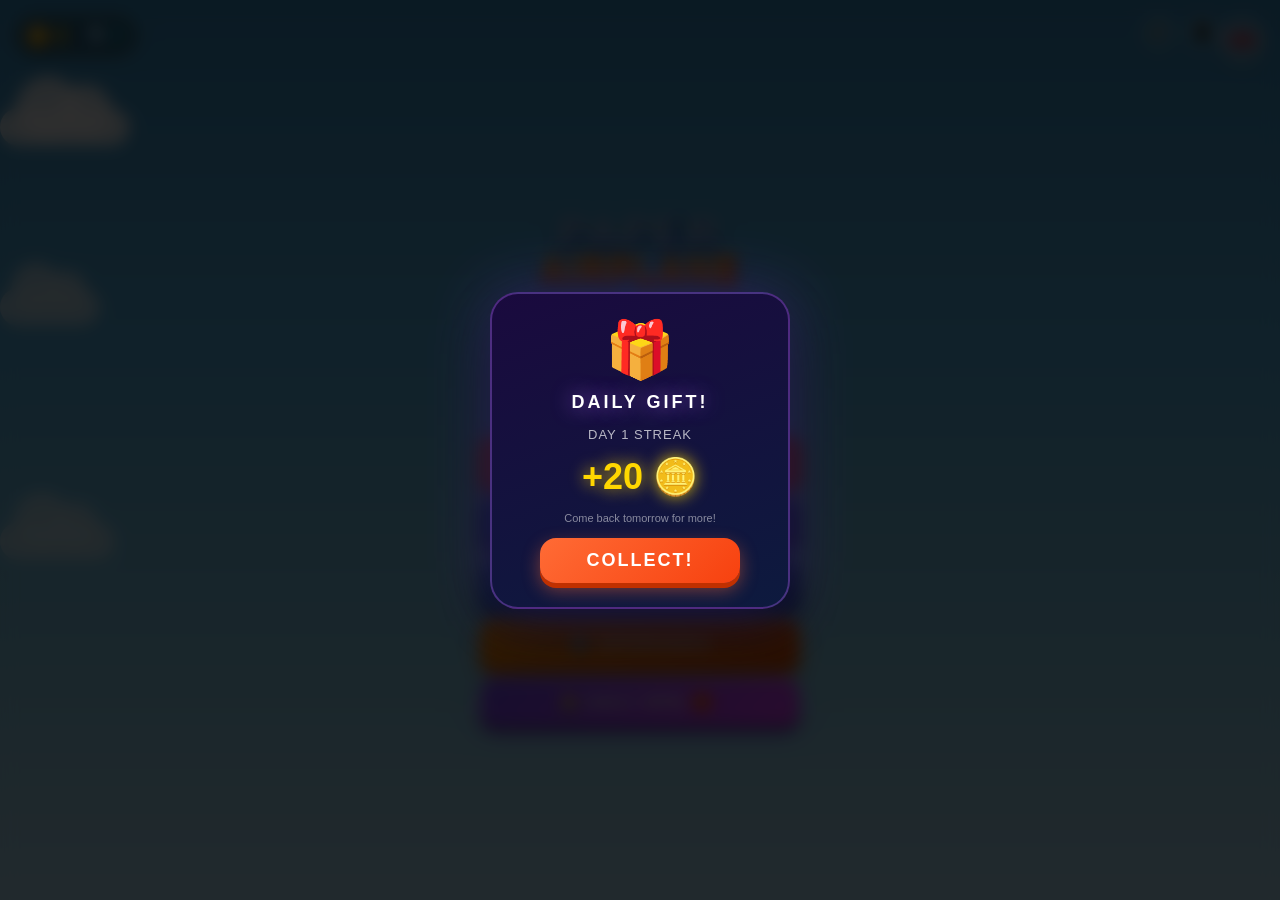
==== commit 01cc2768: "v49: 8 fixes — drone speed, map layout, save ammo, shoot rewards, no pillar shake, haptics, settings" ====
--- a/index.html
+++ b/index.html
@@ -11,7 +11,7 @@
 <link rel="manifest" href="manifest.json">
 <link rel="apple-touch-icon" href="icons/apple-touch-icon.png">
 <link rel="icon" type="image/svg+xml" href="icons/icon.svg">
-<link rel="stylesheet" href="css/style.css?v=28">
+<link rel="stylesheet" href="css/style.css?v=30">
 </head>
 <body>
 
@@ -115,6 +115,11 @@
   <div class="lang-selector" id="langSelector">
     <button class="lang-btn" id="langBtn">🇬🇧</button>
     <div class="lang-dropdown hidden" id="langDropdown"></div>
+  </div>
+  <!-- Settings (sound + vibration toggles) -->
+  <div class="settings-row" id="settings-row">
+    <button class="settings-toggle-btn" id="sound-toggle-btn" onclick="toggleSound()" title="Sound">🔊</button>
+    <button class="settings-toggle-btn" id="vibrate-toggle-btn" onclick="toggleVibrate()" title="Vibration">📳</button>
   </div>
   <div class="menu-content">
     <div class="logo">
@@ -152,7 +157,7 @@
       <span id="hud-distance">0m</span>
       <span id="hud-goal" class="hud-goal">/ 250m</span>
     </div>
-    <div class="hud-right" style="display:none">
+    <div class="hud-right" id="hud-right" style="display:none">
       <span class="hud-label" data-i18n="ammo">AMMO</span>
       <span id="hud-ammo" class="hud-ammo-dots">—</span>
     </div>
@@ -294,7 +299,7 @@
   </div>
 </div>
 
-<script src="js/game.js?v=45"></script>
+<script src="js/game.js?v=49"></script>
 <script>
   if ("serviceWorker" in navigator) {
     navigator.serviceWorker.register("./sw.js").catch(() => {});
--- a/css/style.css
+++ b/css/style.css
@@ -162,6 +162,20 @@
 .lang-opt:hover, .lang-opt.lang-active { background: rgba(255,255,255,0.12); }
 .lang-opt.lang-active { color: #FFD700; }
 
+/* ── SETTINGS TOGGLES ── */
+.settings-row {
+  display: flex; gap: 8px; justify-content: flex-end;
+  position: absolute; top: 14px; right: 60px;
+}
+.settings-toggle-btn {
+  background: rgba(255,255,255,0.12); border: 1px solid rgba(255,255,255,0.2);
+  border-radius: 50%; width: 36px; height: 36px;
+  font-size: 18px; display: flex; align-items: center; justify-content: center;
+  cursor: pointer; transition: background 0.2s;
+}
+.settings-toggle-btn:active { background: rgba(255,255,255,0.25); }
+.settings-toggle-btn.off { opacity: 0.4; filter: grayscale(1); }
+
 .btn-play {
   background: linear-gradient(135deg, #FF6B35, #f7410f);
   color: white; border: none; border-radius: 16px;
@@ -242,6 +256,10 @@
 .hud-ammo-dots { color: #ffcc02; font-size: 11px; letter-spacing: 2px; line-height: 1.4; word-break: break-all; text-align: center; max-width: 80px; }
 
 /* ── SHOOT BUTTON ── */
+@keyframes shoot-ready-pulse {
+  0%,100% { box-shadow: 0 4px 20px rgba(255,80,30,0.6), inset 0 1px 0 rgba(255,150,80,0.4); }
+  50%      { box-shadow: 0 4px 32px rgba(255,80,30,0.95), inset 0 1px 0 rgba(255,150,80,0.4); }
+}
 .shoot-btn {
   position: absolute; bottom: 32px; right: 18px;
   width: 76px; height: 76px; border-radius: 50%;
@@ -538,9 +556,12 @@
 .world-range { color: rgba(255,255,255,0.5); font-size: 12px; }
 
 .world-bubbles {
-  display: grid; grid-template-columns: repeat(5, 1fr);
-  gap: 8px; padding: 12px;
+  display: grid;
+  grid-template-columns: repeat(5, 1fr);
+  gap: 10px;
+  padding: 14px;
   background: rgba(0,0,0,0.25);
+  align-items: end;
 }
 
 .lv-bubble {
@@ -552,6 +573,7 @@
   transition: transform 0.12s;
   cursor: pointer;
   position: relative;
+  width: 100%;
 }
 .lv-bubble:active { transform: scale(0.88); }
 
@@ -616,6 +638,7 @@
 }
 .lv-bubble-wrap {
   display: flex; flex-direction: column; align-items: center; gap: 4px;
+  width: 100%;
 }
 .lv-boss-tag {
   font-size: 9px; font-weight: bold; letter-spacing: 1px;
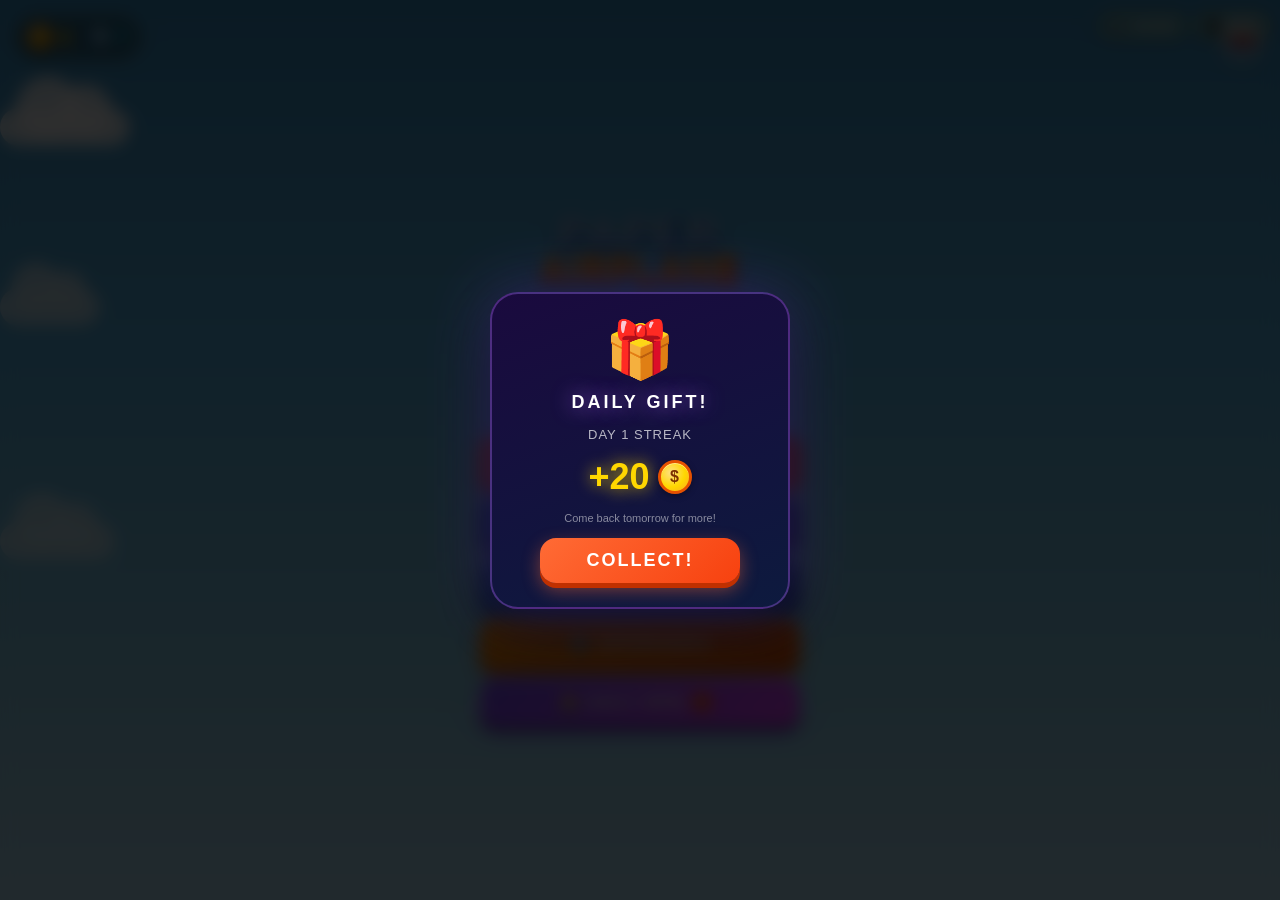
==== commit aef539f7: "v52: building fix, diamonds, elegant settings, boss boundary, music - Fix ALL biome wall flicker: se" ====
--- a/index.html
+++ b/index.html
@@ -11,7 +11,7 @@
 <link rel="manifest" href="manifest.json">
 <link rel="apple-touch-icon" href="icons/apple-touch-icon.png">
 <link rel="icon" type="image/svg+xml" href="icons/icon.svg">
-<link rel="stylesheet" href="css/style.css?v=30">
+<link rel="stylesheet" href="css/style.css?v=33">
 </head>
 <body>
 
@@ -41,12 +41,13 @@
 <!-- TUTORIAL MODAL (first time only) -->
 <div id="tutorial-modal" class="tutorial-modal hidden">
   <div class="tut-box">
+    <button class="tut-close-x" onclick="closeTutorialModal()">✕</button>
     <div class="tut-icon">✈️</div>
     <h2 class="tut-title" data-i18n="howToPlay">HOW TO PLAY</h2>
     <div class="tut-steps">
       <div class="tut-step">
         <span class="tut-step-icon">✋</span>
-        <span data-i18n-html="tut1"><b>Hold</b> the screen to fly up — <b>release</b> to fall down</span>
+        <span data-i18n-html="tut1"><b>Hold</b> the screen to fly up — <b>release</b> to fall down. Don't hit the <b>top or bottom</b>!</span>
       </div>
       <div class="tut-step">
         <span class="tut-step-icon">🟩</span>
@@ -55,7 +56,7 @@
 
       <div class="tut-section-title">✅ COLLECT THESE</div>
       <div class="tut-step tut-good">
-        <span class="tut-step-icon">🪙</span>
+        <span class="tut-step-icon"><span class="coin coin-lg"></span></span>
         <span><b>Coins</b> — collect them to buy vehicles &amp; upgrades</span>
       </div>
       <div class="tut-step tut-good">
@@ -74,7 +75,7 @@
       <div class="tut-section-title">☠️ AVOID THESE</div>
       <div class="tut-step tut-bad">
         <span class="tut-step-icon">🟫</span>
-        <span><b>Pillars</b> — crashing into them ends your flight</span>
+        <span><b>Pillars</b> — crashing ends your flight! Look for a <b>glowing crack 🔥</b> — shoot it to destroy that pillar</span>
       </div>
       <div class="tut-step tut-bad">
         <span class="tut-step-icon">🔴</span>
@@ -108,7 +109,7 @@
   </div>
   <!-- Coins — top left -->
   <div class="menu-coins-corner">
-    <span class="coin-dot"></span><span id="menu-coins">0</span>
+    <span class="coin coin-lg"></span><span id="menu-coins">0</span>
     &nbsp;<span style="color:#00eaff">💎</span><span id="menu-diamonds" style="color:#00eaff;font-weight:bold">0</span>
   </div>
   <!-- Language Selector -->
@@ -118,8 +119,12 @@
   </div>
   <!-- Settings (sound + vibration toggles) -->
   <div class="settings-row" id="settings-row">
-    <button class="settings-toggle-btn" id="sound-toggle-btn" onclick="toggleSound()" title="Sound">🔊</button>
-    <button class="settings-toggle-btn" id="vibrate-toggle-btn" onclick="toggleVibrate()" title="Vibration">📳</button>
+    <button class="settings-toggle-btn on" id="sound-toggle-btn" onclick="toggleSound()">
+      <span class="stb-icon">🔊</span><span>SOUND</span>
+    </button>
+    <button class="settings-toggle-btn on" id="vibrate-toggle-btn" onclick="toggleVibrate()">
+      <span class="stb-icon">📳</span><span>BUZZ</span>
+    </button>
   </div>
   <div class="menu-content">
     <div class="logo">
@@ -150,7 +155,7 @@
     <div class="hud-left">
       <span class="hud-label" data-i18n="level">LEVEL</span>
       <span id="hud-level">1</span>
-      <span class="hud-label" style="margin-top:3px">🟡 <span id="hud-coins" style="color:#FFD700;font-weight:bold;">0</span></span>
+      <span class="hud-label" style="margin-top:3px"><span class="coin" style="width:14px;height:14px;font-size:8px;vertical-align:middle"></span> <span id="hud-coins" style="color:#FFD700;font-weight:bold;">0</span></span>
     </div>
     <div class="hud-center">
       <span class="hud-label" data-i18n="distance">DISTANCE</span>
@@ -210,7 +215,7 @@
 
     <!-- Buy ammo row — shown only when cannon unlocked, not free play -->
     <div id="death-ammo-shop" class="death-ammo-shop hidden">
-      <button class="death-ammo-btn" id="death-buy-ammo">🔫 +1 · 50 🪙</button>
+      <button class="death-ammo-btn" id="death-buy-ammo">🔫 +1 · 50 <span class="coin coin-sm"></span></button>
       <span id="death-ammo-count" class="death-ammo-count">0</span>
     </div>
 
@@ -257,7 +262,7 @@
     <!-- Ammo shop row (only visible when cannon is unlocked) -->
     <div id="lc-ammo-shop" class="lc-ammo-shop hidden">
       <span class="lc-ammo-label">💦 Ammo</span>
-      <button class="lc-ammo-btn" onclick="lcBuyAmmo()">🔫 +1 · 50 🪙</button>
+      <button class="lc-ammo-btn" onclick="lcBuyAmmo()">🔫 +1 · 50 <span class="coin coin-sm"></span></button>
       <span id="lc-ammo-count" class="lc-ammo-count">0</span>
     </div>
     <button id="nextLevelBtn" class="btn-play">NEXT LEVEL ›</button>
@@ -283,7 +288,7 @@
   <div class="shop-header">
     <button id="shopBackBtn" class="btn-back">←</button>
     <h1 data-i18n="upgradesTitle">UPGRADES</h1>
-    <div class="shop-coins">🪙 <span id="shop-coins">0</span> &nbsp; 💎 <span id="shop-diamonds">0</span></div>
+    <div class="shop-coins"><span class="coin"></span> <span id="shop-coins">0</span> &nbsp; 💎 <span id="shop-diamonds">0</span></div>
   </div>
   <div class="shop-section">
     <h3 data-i18n="vehicles">VEHICLES</h3>
@@ -299,7 +304,7 @@
   </div>
 </div>
 
-<script src="js/game.js?v=49"></script>
+<script src="js/game.js?v=52"></script>
 <script>
   if ("serviceWorker" in navigator) {
     navigator.serviceWorker.register("./sw.js").catch(() => {});
--- a/css/style.css
+++ b/css/style.css
@@ -26,17 +26,26 @@
 /* ── TUTORIAL MODAL ── */
 .tutorial-modal {
   position: fixed; inset: 0; z-index: 100;
-  background: rgba(0,0,0,0.75); backdrop-filter: blur(6px);
-  display: flex; align-items: center; justify-content: center;
-  padding: 20px;
+  background: rgba(0,0,0,0.80); backdrop-filter: blur(6px);
+  display: flex; align-items: flex-start; justify-content: center;
+  padding: 16px; overflow-y: auto; -webkit-overflow-scrolling: touch;
 }
 .tut-box {
   background: linear-gradient(160deg, #1a1a3e, #16213e);
   border: 1px solid rgba(255,255,255,0.15); border-radius: 24px;
-  padding: 28px 24px; max-width: 360px; width: 100%;
-  display: flex; flex-direction: column; align-items: center; gap: 16px;
+  padding: 24px 20px 24px; max-width: 380px; width: 100%;
+  display: flex; flex-direction: column; align-items: center; gap: 14px;
   box-shadow: 0 8px 40px rgba(0,0,0,0.6);
-}
+  position: relative; margin: auto;
+}
+.tut-close-x {
+  position: fixed; top: 20px; right: 16px;
+  background: rgba(0,0,0,0.55); border: 1.5px solid rgba(255,255,255,0.25); border-radius: 50%;
+  width: 36px; height: 36px; font-size: 16px; color: #fff;
+  display: flex; align-items: center; justify-content: center;
+  cursor: pointer; z-index: 110; box-shadow: 0 2px 10px rgba(0,0,0,0.4);
+}
+.tut-close-x:active { background: rgba(255,255,255,0.20); }
 .tut-icon { font-size: 52px; }
 .tut-title { color: white; font-size: 22px; letter-spacing: 3px; }
 .tut-steps { display: flex; flex-direction: column; gap: 10px; width: 100%; }
@@ -124,13 +133,22 @@
 .stats-row { display: flex; gap: 12px; flex-wrap: wrap; justify-content: center; }
 .stat { display: flex; align-items: center; gap: 6px; background: rgba(255,255,255,0.25); border-radius: 24px; padding: 8px 16px; backdrop-filter: blur(10px); }
 .stat span { color: white; font-size: 18px; font-weight: bold; text-shadow: 0 2px 4px rgba(0,0,0,0.3); }
-.coin-dot {
-  display: inline-block; width: 22px; height: 22px; border-radius: 50%;
-  background: radial-gradient(circle at 35% 35%, #FFE082, #FFD700 50%, #F9A825);
-  border: 2px solid #F57F17;
-  box-shadow: 0 2px 6px rgba(0,0,0,0.3), inset 0 1px 0 rgba(255,255,255,0.4);
-  flex-shrink: 0;
-}
+/* ── COIN ICON — shared across all screens ── */
+.coin, .coin-dot {
+  display: inline-flex; align-items: center; justify-content: center;
+  width: 20px; height: 20px; border-radius: 50%;
+  background: radial-gradient(circle at 35% 35%, #FFE082, #FFD700 55%, #F9A825);
+  border: 2px solid #E65100;
+  box-shadow: 0 2px 6px rgba(0,0,0,0.35), inset 0 1px 0 rgba(255,255,255,0.45);
+  flex-shrink: 0; vertical-align: middle;
+  font-size: 10px; font-weight: 900; font-style: normal;
+  color: #7B3000; line-height: 1; text-shadow: none;
+  font-family: Arial, sans-serif;
+}
+.coin::after, .coin-dot::after { content: '$'; }
+/* size variants */
+.coin-sm { width: 15px; height: 15px; font-size: 8px; border-width: 1.5px; }
+.coin-lg { width: 26px; height: 26px; font-size: 13px; border-width: 2.5px; }
 
 /* ── LANGUAGE SELECTOR ── */
 .lang-selector {
@@ -164,17 +182,30 @@
 
 /* ── SETTINGS TOGGLES ── */
 .settings-row {
-  display: flex; gap: 8px; justify-content: flex-end;
-  position: absolute; top: 14px; right: 60px;
+  position: absolute; top: 12px; right: 10px;
+  display: flex; gap: 6px; z-index: 10;
 }
 .settings-toggle-btn {
-  background: rgba(255,255,255,0.12); border: 1px solid rgba(255,255,255,0.2);
-  border-radius: 50%; width: 36px; height: 36px;
-  font-size: 18px; display: flex; align-items: center; justify-content: center;
-  cursor: pointer; transition: background 0.2s;
-}
-.settings-toggle-btn:active { background: rgba(255,255,255,0.25); }
-.settings-toggle-btn.off { opacity: 0.4; filter: grayscale(1); }
+  display: flex; align-items: center; gap: 4px;
+  background: rgba(0,0,0,0.32); backdrop-filter: blur(8px);
+  border: 1.5px solid rgba(255,255,255,0.28); border-radius: 20px;
+  padding: 5px 10px; cursor: pointer; transition: all 0.18s;
+  color: rgba(255,255,255,0.92); font-size: 11px; font-weight: 700;
+  letter-spacing: 0.5px; box-shadow: 0 2px 8px rgba(0,0,0,0.22);
+  -webkit-tap-highlight-color: transparent;
+}
+.settings-toggle-btn .stb-icon { font-size: 15px; line-height: 1; }
+.settings-toggle-btn.on {
+  background: rgba(255,215,50,0.16);
+  border-color: rgba(255,215,50,0.50);
+}
+.settings-toggle-btn.off {
+  background: rgba(0,0,0,0.40);
+  border-color: rgba(255,255,255,0.10);
+  color: rgba(255,255,255,0.28);
+  filter: grayscale(0.7);
+}
+.settings-toggle-btn:active { transform: scale(0.93); }
 
 .btn-play {
   background: linear-gradient(135deg, #FF6B35, #f7410f);
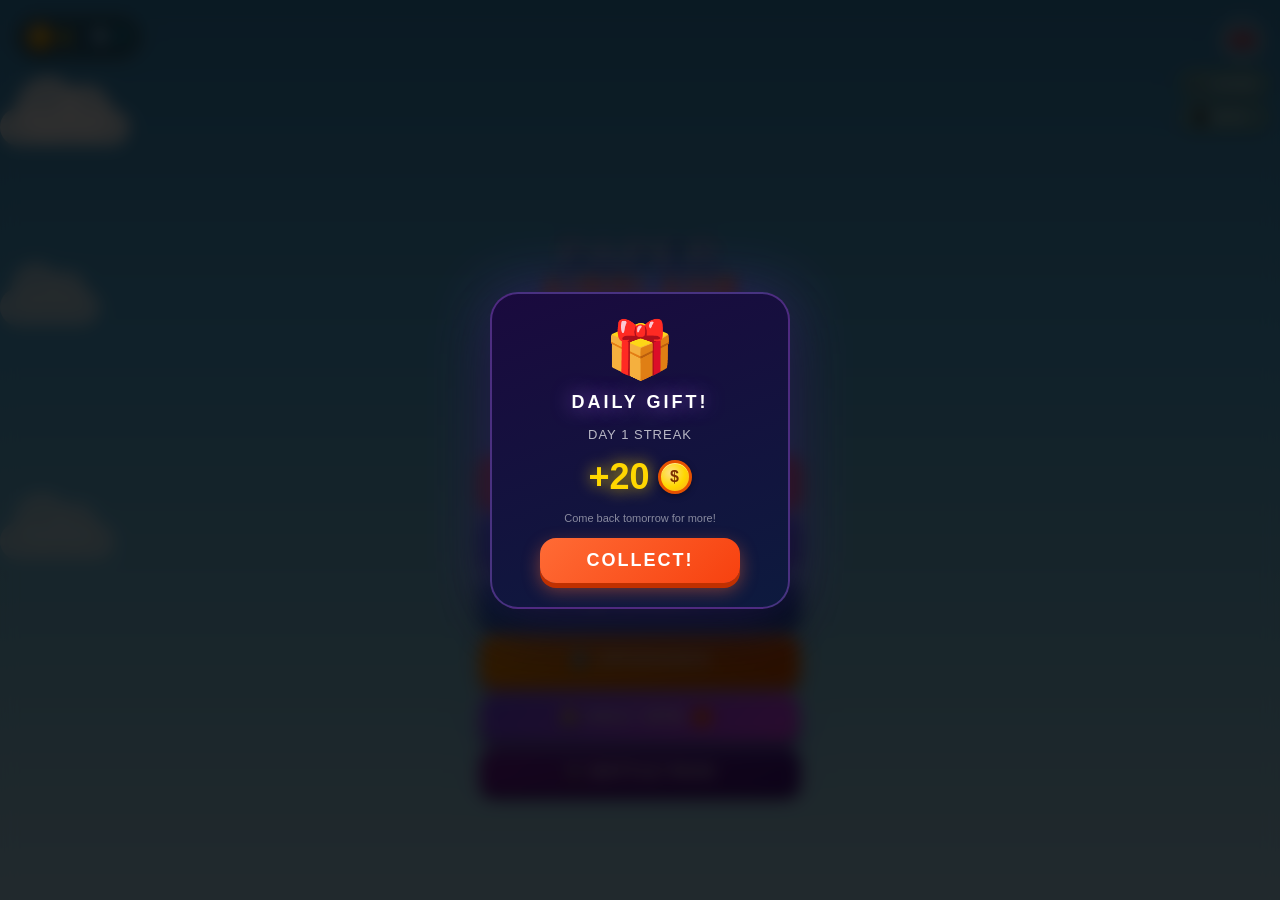
==== commit e7ca4ae4: "v55: fix menu overflow so Battle Pass button is reachable on small phones Added overflow-y:auto + ma" ====
--- a/index.html
+++ b/index.html
@@ -11,7 +11,7 @@
 <link rel="manifest" href="manifest.json">
 <link rel="apple-touch-icon" href="icons/apple-touch-icon.png">
 <link rel="icon" type="image/svg+xml" href="icons/icon.svg">
-<link rel="stylesheet" href="css/style.css?v=33">
+<link rel="stylesheet" href="css/style.css?v=36">
 </head>
 <body>
 
@@ -143,6 +143,36 @@
     <button id="levelsBtn" class="btn-levels" data-i18n="levelsBtn">🗺️ LEVELS</button>
     <button id="shopBtn" class="btn-upgrades" data-i18n="upgradesMenu">⚙️ UPGRADES</button>
     <button id="spinBtn" class="btn-spin" onclick="showSpin()">🎰 DAILY SPIN <span id="spin-badge" class="spin-badge hidden">!</span><span id="spin-countdown" class="spin-countdown"></span></button>
+    <button id="bpBtn" class="btn-bp">⚔️ BATTLE PASS <span id="bp-missions-badge" class="spin-badge hidden">!</span></button>
+  </div>
+</div>
+
+<!-- BATTLE PASS SCREEN -->
+<div id="screen-bp" class="screen">
+  <div class="bp-screen-wrap">
+    <div class="bp-header-bar">
+      <button class="bp-back-btn" onclick="closeBP()">← BACK</button>
+      <div class="bp-header-title">⚔️ BATTLE PASS</div>
+      <div class="bp-header-coins">
+        <span class="coin coin-sm" style="width:16px;height:16px;font-size:9px;border-width:1.5px"></span>
+        <span id="bp-header-coins-val">0</span>
+      </div>
+    </div>
+
+    <div class="bp-xp-section">
+      <div id="bp-xp-text" class="bp-xp-text">0 XP — Tier 1 / 15</div>
+      <div class="bp-xp-track">
+        <div id="bp-xp-bar" class="bp-xp-bar"></div>
+      </div>
+    </div>
+
+    <div class="bp-tiers-label">🏆 REWARDS</div>
+    <div class="bp-tiers-scroll">
+      <div id="bp-tiers" class="bp-tiers"></div>
+    </div>
+
+    <div class="bp-missions-label">📋 DAILY MISSIONS</div>
+    <div id="bp-missions" class="bp-missions"></div>
   </div>
 </div>
 
@@ -304,7 +334,7 @@
   </div>
 </div>
 
-<script src="js/game.js?v=52"></script>
+<script src="js/game.js?v=54"></script>
 <script>
   if ("serviceWorker" in navigator) {
     navigator.serviceWorker.register("./sw.js").catch(() => {});
--- a/css/style.css
+++ b/css/style.css
@@ -22,6 +22,7 @@
 }
 .screen.active { display: flex; }
 .hidden { display: none !important; }
+
 
 /* ── TUTORIAL MODAL ── */
 .tutorial-modal {
@@ -104,7 +105,14 @@
 .menu-content {
   position: relative; z-index: 1;
   display: flex; flex-direction: column; align-items: center;
-  gap: 9px; width: 100%; padding: 52px 20px 16px;
+  gap: 8px; width: 100%;
+  /* max-height + overflow-y lets the content scroll on small phones
+     (coins badge / settings buttons are position:absolute on the screen, not inside here) */
+  max-height: 100vh;
+  max-height: 100dvh; /* shrinks with mobile browser chrome on newer browsers */
+  overflow-y: auto;
+  -webkit-overflow-scrolling: touch;
+  padding: max(80px, calc(50vh - 295px)) 20px 30px;
 }
 .logo { text-align: center; }
 .logo-plane { font-size: 48px; margin-bottom: 4px; filter: drop-shadow(0 4px 8px rgba(0,0,0,0.3)); animation: float 3s ease-in-out infinite; }
@@ -182,8 +190,8 @@
 
 /* ── SETTINGS TOGGLES ── */
 .settings-row {
-  position: absolute; top: 12px; right: 10px;
-  display: flex; gap: 6px; z-index: 10;
+  position: absolute; top: 70px; right: 12px;
+  display: flex; flex-direction: column; gap: 6px; z-index: 10;
 }
 .settings-toggle-btn {
   display: flex; align-items: center; gap: 4px;
@@ -771,4 +779,113 @@
   transition: opacity .15s, background .15s;
 }
 .spin-ad-btn:not(:disabled):hover { background: rgba(255,255,255,0.14); }
+
+/* ── BATTLE PASS ─────────────────────────── */
+.btn-bp {
+  background: linear-gradient(135deg, #7B1FA2, #4A148C);
+  color: white; border: none; border-radius: 14px;
+  font-size: 16px; font-weight: bold; letter-spacing: 1.5px;
+  padding: 13px 28px; cursor: pointer; width: 100%; max-width: 320px;
+  box-shadow: 0 4px 0 #2d0059, 0 6px 16px rgba(123,31,162,0.4);
+  transition: transform .1s; display: flex; align-items: center; justify-content: center; gap: 8px;
+}
+.btn-bp:active { transform: translateY(2px); box-shadow: 0 2px 0 #2d0059; }
+
+.bp-screen-wrap {
+  width: 100%; max-width: 420px; height: 100%;
+  display: flex; flex-direction: column;
+  background: linear-gradient(170deg, #0d0d22, #12103a);
+  overflow-y: auto; -webkit-overflow-scrolling: touch;
+  padding: 0 0 24px;
+}
+.bp-header-bar {
+  display: flex; align-items: center; justify-content: space-between;
+  padding: 14px 16px; background: rgba(0,0,0,0.3);
+  border-bottom: 1px solid rgba(255,255,255,0.08);
+  flex-shrink: 0;
+}
+.bp-back-btn {
+  background: rgba(255,255,255,0.1); border: 1px solid rgba(255,255,255,0.2);
+  color: white; border-radius: 10px; padding: 6px 12px;
+  font-size: 13px; font-weight: bold; cursor: pointer;
+}
+.bp-back-btn:active { background: rgba(255,255,255,0.2); }
+.bp-header-title {
+  color: #FFD700; font-size: 17px; font-weight: bold; letter-spacing: 2px;
+}
+.bp-header-coins {
+  display: flex; align-items: center; gap: 4px;
+  color: #FFD700; font-size: 14px; font-weight: bold;
+}
+
+.bp-xp-section {
+  padding: 14px 16px 10px; flex-shrink: 0;
+}
+.bp-xp-text {
+  color: rgba(255,255,255,0.7); font-size: 12px; letter-spacing: 0.5px;
+  margin-bottom: 8px; text-align: center;
+}
+.bp-xp-track {
+  width: 100%; height: 12px; border-radius: 6px;
+  background: rgba(255,255,255,0.1); overflow: hidden;
+  border: 1px solid rgba(255,255,255,0.12);
+}
+.bp-xp-bar {
+  height: 100%; border-radius: 6px; width: 0%;
+  background: linear-gradient(90deg, #7B1FA2, #FFD700);
+  transition: width 0.4s ease;
+}
+
+.bp-tiers-label, .bp-missions-label {
+  color: rgba(255,255,255,0.55); font-size: 11px; font-weight: bold;
+  letter-spacing: 1.5px; padding: 10px 16px 6px; flex-shrink: 0;
+}
+.bp-tiers-scroll {
+  overflow-x: auto; -webkit-overflow-scrolling: touch;
+  padding: 4px 16px 8px; flex-shrink: 0;
+}
+.bp-tiers {
+  display: flex; gap: 8px; width: max-content;
+}
+.bp-tier-card {
+  display: flex; flex-direction: column; align-items: center; gap: 6px;
+  background: rgba(255,255,255,0.05); border: 1.5px solid rgba(255,255,255,0.1);
+  border-radius: 14px; padding: 10px 8px; min-width: 64px;
+}
+.bp-tier-card.bp-tier-earned { background: rgba(255,215,0,0.15); border-color: rgba(255,215,0,0.45); }
+.bp-tier-card.bp-tier-next { background: rgba(123,31,162,0.25); border-color: rgba(200,100,255,0.5);
+  box-shadow: 0 0 12px rgba(180,80,255,0.3); }
+.bp-tier-card.bp-tier-done { background: rgba(255,255,255,0.04); border-color: rgba(255,255,255,0.08); opacity: 0.65; }
+.bp-tier-num { color: rgba(255,255,255,0.45); font-size: 10px; font-weight: bold; }
+.bp-tier-reward { color: #FFD700; font-size: 12px; font-weight: bold; white-space: nowrap; }
+.bp-tier-check { color: #4CAF50; font-size: 16px; font-weight: bold; }
+.bp-tier-lock { color: rgba(255,255,255,0.25); font-size: 14px; }
+.bp-tier-claim-btn { font-size: 10px; padding: 4px 8px; }
+
+.bp-claim-btn {
+  background: linear-gradient(135deg, #FFD700, #FF8F00);
+  color: #1a0a00; border: none; border-radius: 10px;
+  font-size: 12px; font-weight: bold; padding: 5px 12px; cursor: pointer;
+  letter-spacing: 0.5px;
+}
+.bp-claim-btn:active { transform: scale(0.95); }
+
+.bp-missions { padding: 0 16px; display: flex; flex-direction: column; gap: 10px; flex-shrink: 0; }
+.bp-mission-card {
+  background: rgba(255,255,255,0.05); border: 1.5px solid rgba(255,255,255,0.1);
+  border-radius: 16px; padding: 14px;
+}
+.bp-mission-card.bp-mc-done { border-color: rgba(255,215,0,0.35); background: rgba(255,215,0,0.07); }
+.bp-mc-top { display: flex; justify-content: space-between; align-items: flex-start; gap: 8px; margin-bottom: 10px; }
+.bp-mc-label { color: white; font-size: 14px; font-weight: bold; flex: 1; }
+.bp-mc-rewards { color: #FFD700; font-size: 11px; white-space: nowrap; flex-shrink: 0; }
+.bp-mc-bar-wrap {
+  width: 100%; height: 8px; border-radius: 4px;
+  background: rgba(255,255,255,0.1); overflow: hidden; margin-bottom: 8px;
+}
+.bp-mc-bar { height: 100%; border-radius: 4px; background: linear-gradient(90deg, #7B1FA2, #E040FB); transition: width 0.3s; }
+.bp-mc-done .bp-mc-bar { background: linear-gradient(90deg, #388E3C, #66BB6A); }
+.bp-mc-bot { display: flex; justify-content: space-between; align-items: center; }
+.bp-mc-prog { color: rgba(255,255,255,0.5); font-size: 12px; }
+.bp-mc-claimed { color: #66BB6A; font-size: 12px; font-weight: bold; }
 .spin-ad-btn:active { transform: scale(0.96); }
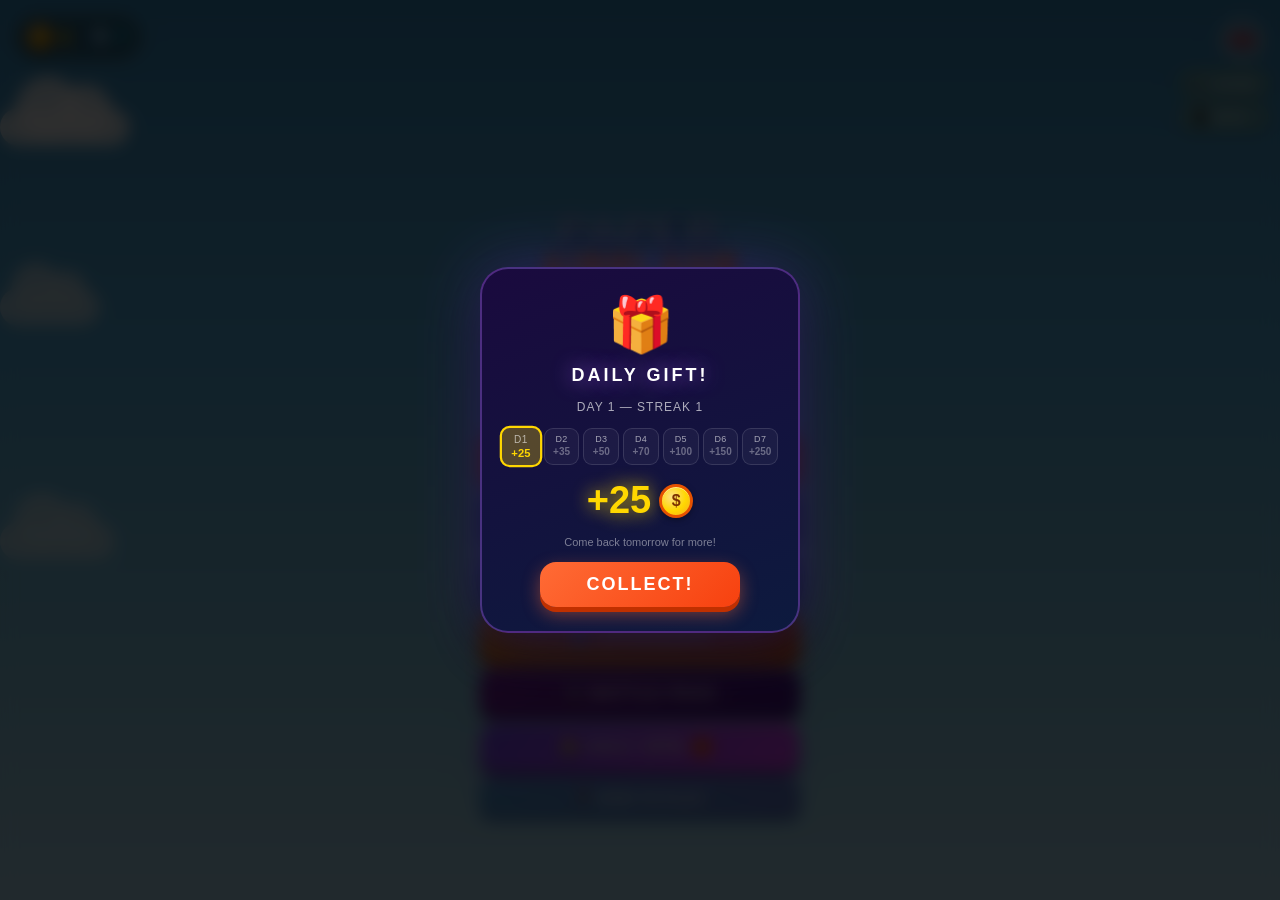
==== commit f24368ff: "v59: howto scrollable redesign + massive weak-point indicator + wider hit zone How To Play: replaced" ====
--- a/index.html
+++ b/index.html
@@ -11,7 +11,7 @@
 <link rel="manifest" href="manifest.json">
 <link rel="apple-touch-icon" href="icons/apple-touch-icon.png">
 <link rel="icon" type="image/svg+xml" href="icons/icon.svg">
-<link rel="stylesheet" href="css/style.css?v=36">
+<link rel="stylesheet" href="css/style.css?v=39">
 </head>
 <body>
 
@@ -142,8 +142,9 @@
     <button id="freePlayBtn" class="btn-free-play">✈️ MY FLIGHT <span id="fp-best-badge" class="fp-best-badge"></span></button>
     <button id="levelsBtn" class="btn-levels" data-i18n="levelsBtn">🗺️ LEVELS</button>
     <button id="shopBtn" class="btn-upgrades" data-i18n="upgradesMenu">⚙️ UPGRADES</button>
+    <button id="bpBtn" class="btn-bp">⚔️ BATTLE PASS <span id="bp-missions-badge" class="spin-badge hidden">!</span></button>
     <button id="spinBtn" class="btn-spin" onclick="showSpin()">🎰 DAILY SPIN <span id="spin-badge" class="spin-badge hidden">!</span><span id="spin-countdown" class="spin-countdown"></span></button>
-    <button id="bpBtn" class="btn-bp">⚔️ BATTLE PASS <span id="bp-missions-badge" class="spin-badge hidden">!</span></button>
+    <button class="btn-howto" onclick="showHowTo()">❓ HOW TO PLAY</button>
   </div>
 </div>
 
@@ -173,6 +174,103 @@
 
     <div class="bp-missions-label">📋 DAILY MISSIONS</div>
     <div id="bp-missions" class="bp-missions"></div>
+  </div>
+</div>
+
+<!-- HOW TO PLAY SCREEN — single scrollable page -->
+<div id="screen-howto" class="screen">
+  <div class="howto-wrap">
+    <div class="howto-header">
+      <button class="howto-back-btn" onclick="closeHowTo()">← BACK</button>
+      <div class="howto-title">❓ HOW TO PLAY</div>
+      <div style="width:72px"></div>
+    </div>
+
+    <div class="howto-scroll">
+
+      <!-- ✋ CONTROLS -->
+      <div class="htp-sec">
+        <div class="htp-sec-title" style="border-color:#42A5F5;color:#42A5F5">✋ CONTROLS</div>
+        <div class="htp-ctrl-row">
+          <div class="htp-phone-art">
+            <div class="htp-pa-body">
+              <div class="htp-pa-plane">✈️</div>
+              <div class="htp-pa-hint">hold ↑ / release ↓</div>
+            </div>
+          </div>
+          <div class="htp-items">
+            <div class="htp-item"><span class="htp-ico">👆</span><span><b>Hold</b> screen → fly UP</span></div>
+            <div class="htp-item"><span class="htp-ico">🖐️</span><span><b>Release</b> → glide DOWN</span></div>
+            <div class="htp-item"><span class="htp-ico">🔫</span><span>Tap cannon → <b>SHOOT</b></span></div>
+          </div>
+        </div>
+      </div>
+
+      <!-- 🔥 SHOOTING — most important section -->
+      <div class="htp-sec htp-sec-fire">
+        <div class="htp-sec-title" style="border-color:#FF7043;color:#FF7043">🔥 HOW TO DESTROY PILLARS</div>
+
+        <!-- Mini pillar diagram -->
+        <div class="htp-pillar-diagram">
+          <div class="htp-pillar-top">
+            <div class="htp-crack-box">
+              <span class="htp-crack-emoji">🔥</span>
+              <div class="htp-crack-arrow">◄ SHOOT THE CRACK!</div>
+            </div>
+          </div>
+          <div class="htp-gap-zone"><span style="font-size:20px">✈️</span><span> fly through here</span></div>
+          <div class="htp-pillar-bot"></div>
+        </div>
+
+        <div class="htp-items">
+          <div class="htp-item htp-item-fire"><span class="htp-ico">🔥</span><span>Some pillars have a <b>glowing orange crack</b> near the gap edge</span></div>
+          <div class="htp-item htp-item-fire"><span class="htp-ico">🎯</span><span><b>Aim at the crack</b> and shoot — the whole pillar explodes!</span></div>
+          <div class="htp-item"><span class="htp-ico">⚠️</span><span>Hitting the wall anywhere else just <b>absorbs</b> your bullet</span></div>
+          <div class="htp-item"><span class="htp-ico">💰</span><span>Destroying a pillar earns <b>+8 coins</b></span></div>
+        </div>
+      </div>
+
+      <!-- ✅ COLLECT -->
+      <div class="htp-sec">
+        <div class="htp-sec-title" style="border-color:#FFA726;color:#FFA726">✅ COLLECT THESE</div>
+        <div class="htp-collectibles">
+          <div class="htp-col-item"><div class="htp-col-icon coin-lg" style="width:28px;height:28px;font-size:13px;border-width:2.5px"></div><div class="htp-col-lbl">Coins</div></div>
+          <div class="htp-col-item"><div class="htp-col-icon" style="background:#00eaff;border-radius:50%;width:28px;height:28px;display:flex;align-items:center;justify-content:center;font-size:16px">💎</div><div class="htp-col-lbl">Diamond</div></div>
+          <div class="htp-col-item"><div class="htp-col-icon" style="font-size:24px">🎁</div><div class="htp-col-lbl">Mystery Box</div></div>
+          <div class="htp-col-item"><div class="htp-col-icon" style="font-size:24px">🛡️</div><div class="htp-col-lbl">Shield</div></div>
+          <div class="htp-col-item"><div class="htp-col-icon" style="font-size:24px">🚀</div><div class="htp-col-lbl">Ammo</div></div>
+        </div>
+        <div class="htp-items" style="margin-top:10px">
+          <div class="htp-item"><span class="htp-ico">💎</span><span>Diamonds are <b>rare</b> — collect every one you see!</span></div>
+          <div class="htp-item"><span class="htp-ico">🛡️</span><span>Shield absorbs <b>one crash</b> — very valuable!</span></div>
+        </div>
+      </div>
+
+      <!-- ☠️ DANGERS -->
+      <div class="htp-sec">
+        <div class="htp-sec-title" style="border-color:#EF5350;color:#EF5350">☠️ AVOID THESE</div>
+        <div class="htp-items">
+          <div class="htp-item htp-item-danger"><span class="htp-ico">🟫</span><span><b>Pillars</b> — fly through the gap, NOT the walls</span></div>
+          <div class="htp-item htp-item-danger"><span class="htp-ico">🔴</span><span><b>Spike Balls</b> — dodge or shoot for +2 coins</span></div>
+          <div class="htp-item htp-item-danger"><span class="htp-ico">🚁</span><span><b>Drones &amp; Missiles</b> — shoot or dodge</span></div>
+          <div class="htp-item htp-item-danger"><span class="htp-ico">☝️</span><span>Don't touch the <b>ceiling or floor</b>!</span></div>
+          <div class="htp-item htp-item-danger"><span class="htp-ico">👹</span><span><b>Boss every 10th level</b> — stock up on ammo first!</span></div>
+        </div>
+      </div>
+
+      <!-- ⚔️ REWARDS -->
+      <div class="htp-sec" style="margin-bottom:30px">
+        <div class="htp-sec-title" style="border-color:#AB47BC;color:#AB47BC">⚔️ PROGRESS &amp; REWARDS</div>
+        <div class="htp-items">
+          <div class="htp-item"><span class="htp-ico">🌍</span><span><b>70 levels</b> across 7 worlds — Sky, Forest, Candy, Ice &amp; more</span></div>
+          <div class="htp-item"><span class="htp-ico">⚔️</span><span><b>Battle Pass</b> — complete daily missions → earn XP → tier rewards</span></div>
+          <div class="htp-item"><span class="htp-ico">🎰</span><span><b>Daily Spin</b> — free spin every 24 hours for coins &amp; bonuses</span></div>
+          <div class="htp-item"><span class="htp-ico">🎁</span><span><b>Daily Gift</b> — log in every day for a coin bonus streak!</span></div>
+        </div>
+        <button class="btn-play" style="margin-top:16px;max-width:220px;font-size:17px;padding:13px 32px" onclick="closeHowTo()">✈️ LET'S FLY!</button>
+      </div>
+
+    </div><!-- /howto-scroll -->
   </div>
 </div>
 
--- a/css/style.css
+++ b/css/style.css
@@ -889,3 +889,155 @@
 .bp-mc-prog { color: rgba(255,255,255,0.5); font-size: 12px; }
 .bp-mc-claimed { color: #66BB6A; font-size: 12px; font-weight: bold; }
 .spin-ad-btn:active { transform: scale(0.96); }
+
+/* ── HOW TO PLAY ── */
+.btn-howto {
+  background: linear-gradient(135deg, rgba(30,120,200,0.6), rgba(60,60,180,0.6));
+  color: #fff; border: 1.5px solid rgba(100,180,255,0.55); border-radius: 12px;
+  font-size: 14px; font-weight: bold; letter-spacing: 1px;
+  padding: 10px 20px; cursor: pointer; width: 100%; max-width: 320px;
+  transition: all 0.15s; display: flex; align-items: center; justify-content: center; gap: 6px;
+  box-shadow: 0 3px 0 rgba(0,0,80,0.5), 0 4px 12px rgba(0,80,200,0.3);
+}
+.btn-howto:active { transform: translateY(2px); box-shadow: 0 1px 0 rgba(0,0,80,0.5); }
+
+/* Screen setup */
+#screen-howto { align-items: stretch; justify-content: flex-start; }
+.howto-wrap {
+  width: 100%; max-width: 420px; height: 100vh; height: 100dvh;
+  margin: 0 auto; display: flex; flex-direction: column;
+  background: linear-gradient(170deg, #060618, #0c1528);
+}
+.howto-header {
+  display: flex; align-items: center; justify-content: space-between;
+  padding: 14px 16px; background: rgba(0,0,0,0.4);
+  border-bottom: 1px solid rgba(255,255,255,0.08); flex-shrink: 0;
+}
+.howto-back-btn {
+  background: rgba(255,255,255,0.10); border: 1px solid rgba(255,255,255,0.22);
+  color: white; border-radius: 10px; padding: 7px 13px;
+  font-size: 13px; font-weight: bold; cursor: pointer;
+}
+.howto-back-btn:active { background: rgba(255,255,255,0.22); }
+.howto-title { color: #FFD700; font-size: 15px; font-weight: bold; letter-spacing: 2px; }
+
+/* Scrollable body */
+.howto-scroll {
+  flex: 1; overflow-y: auto; -webkit-overflow-scrolling: touch;
+  padding: 14px 14px 24px; display: flex; flex-direction: column; gap: 14px;
+}
+
+/* Each section card */
+.htp-sec {
+  background: rgba(255,255,255,0.04); border: 1px solid rgba(255,255,255,0.10);
+  border-radius: 18px; padding: 14px;
+}
+.htp-sec-fire { background: rgba(255,80,0,0.07); border-color: rgba(255,100,0,0.30); }
+.htp-sec-title {
+  font-size: 13px; font-weight: bold; letter-spacing: 1.5px;
+  border-left: 3px solid; padding-left: 8px; margin-bottom: 12px;
+}
+
+/* Controls layout */
+.htp-ctrl-row { display: flex; gap: 12px; align-items: flex-start; }
+.htp-phone-art {
+  flex-shrink: 0; width: 64px; height: 100px;
+  background: rgba(255,255,255,0.06); border: 2px solid rgba(255,255,255,0.18);
+  border-radius: 12px; display: flex; align-items: center; justify-content: center;
+  position: relative;
+}
+.htp-pa-body {
+  display: flex; flex-direction: column; align-items: center; gap: 4px;
+}
+.htp-pa-plane { font-size: 24px; animation: htp-float 1.6s ease-in-out infinite alternate; }
+.htp-pa-hint { color: rgba(255,255,255,0.4); font-size: 9px; text-align: center; line-height: 1.3; }
+@keyframes htp-float { from { transform: translateY(-5px); } to { transform: translateY(5px); } }
+
+/* Item rows */
+.htp-items { display: flex; flex-direction: column; gap: 8px; }
+.htp-item {
+  display: flex; align-items: flex-start; gap: 10px;
+  background: rgba(255,255,255,0.04); border-radius: 10px; padding: 9px 10px;
+  color: rgba(255,255,255,0.88); font-size: 13px; line-height: 1.4;
+}
+.htp-item-fire { background: rgba(255,100,0,0.10); border: 1px solid rgba(255,120,0,0.25); }
+.htp-item-danger { background: rgba(220,50,50,0.08); border: 1px solid rgba(200,60,60,0.20); }
+.htp-ico { font-size: 18px; flex-shrink: 0; margin-top: 0px; }
+
+/* Pillar diagram */
+.htp-pillar-diagram {
+  display: flex; flex-direction: column; align-items: center;
+  gap: 0; margin: 10px auto 14px; width: 100%; max-width: 320px;
+}
+.htp-pillar-top {
+  width: 80px; min-height: 70px; background: linear-gradient(180deg, #4E342E, #3E2723);
+  border-radius: 6px 6px 0 0; display: flex; align-items: flex-end; justify-content: center;
+  padding-bottom: 4px; position: relative;
+}
+.htp-crack-box {
+  display: flex; align-items: center; gap: 6px;
+  background: rgba(0,0,0,0.5); border-radius: 20px; padding: 3px 8px;
+}
+.htp-crack-emoji {
+  font-size: 22px; animation: htp-crack 0.7s ease-in-out infinite alternate;
+}
+@keyframes htp-crack {
+  from { transform: scale(0.9); filter: brightness(0.85); }
+  to   { transform: scale(1.2); filter: brightness(1.5) drop-shadow(0 0 8px #FF6600); }
+}
+.htp-crack-arrow {
+  color: #FFD700; font-size: 10px; font-weight: bold; white-space: nowrap;
+}
+.htp-gap-zone {
+  width: 100%; max-width: 320px; height: 54px;
+  border: 2px dashed rgba(0,200,255,0.35);
+  background: rgba(0,100,200,0.10);
+  display: flex; align-items: center; justify-content: center; gap: 8px;
+  color: rgba(255,255,255,0.55); font-size: 12px;
+}
+.htp-pillar-bot {
+  width: 80px; height: 50px; background: linear-gradient(180deg, #3E2723, #1a0e08);
+  border-radius: 0 0 6px 6px;
+}
+
+/* Collectibles row */
+.htp-collectibles {
+  display: flex; gap: 10px; justify-content: center;
+  flex-wrap: wrap; margin-bottom: 8px;
+}
+.htp-col-item {
+  display: flex; flex-direction: column; align-items: center; gap: 4px;
+}
+.htp-col-icon {
+  width: 36px; height: 36px; display: flex; align-items: center; justify-content: center;
+}
+.htp-col-lbl { color: rgba(255,255,255,0.55); font-size: 9px; font-weight: bold; }
+
+/* ── MISSION COMPLETE TOAST ── */
+.mission-toast {
+  position: fixed; top: 72px; left: 50%; transform: translateX(-50%);
+  z-index: 600; pointer-events: none;
+  background: linear-gradient(135deg, rgba(20,5,50,0.97), rgba(50,10,100,0.97));
+  border: 2px solid rgba(255,215,0,0.7); border-radius: 20px;
+  padding: 12px 22px 10px; text-align: center; min-width: 230px;
+  box-shadow: 0 0 40px rgba(200,120,255,0.55), 0 8px 28px rgba(0,0,0,0.7);
+  animation: mt-slide-in 0.45s cubic-bezier(0.34,1.56,0.64,1) both;
+}
+.mt-stars   { font-size: 20px; letter-spacing: 4px; margin-bottom: 3px; animation: mt-pop 0.6s 0.1s ease both; }
+.mt-title   { color: #FFD700; font-size: 12px; font-weight: bold; letter-spacing: 2px; margin-bottom: 4px; }
+.mt-label   { color: #fff; font-size: 13px; font-weight: bold; margin-bottom: 5px; line-height: 1.3; }
+.mt-rewards { color: #66DD88; font-size: 12px; font-weight: bold; margin-bottom: 3px; }
+.mt-confetti{ font-size: 18px; letter-spacing: 3px; animation: mt-pop 0.6s 0.25s ease both; }
+@keyframes mt-slide-in {
+  from { opacity:0; transform:translateX(-50%) translateY(-22px) scale(0.85); }
+  to   { opacity:1; transform:translateX(-50%) translateY(0)    scale(1);    }
+}
+@keyframes mt-fade-out {
+  from { opacity:1; transform:translateX(-50%) translateY(0) scale(1);    }
+  to   { opacity:0; transform:translateX(-50%) translateY(-16px) scale(0.9); }
+}
+@keyframes mt-pop {
+  0%   { transform: scale(0.4) rotate(-15deg); opacity:0; }
+  70%  { transform: scale(1.25) rotate(5deg);  opacity:1; }
+  100% { transform: scale(1)   rotate(0deg);   opacity:1; }
+}
